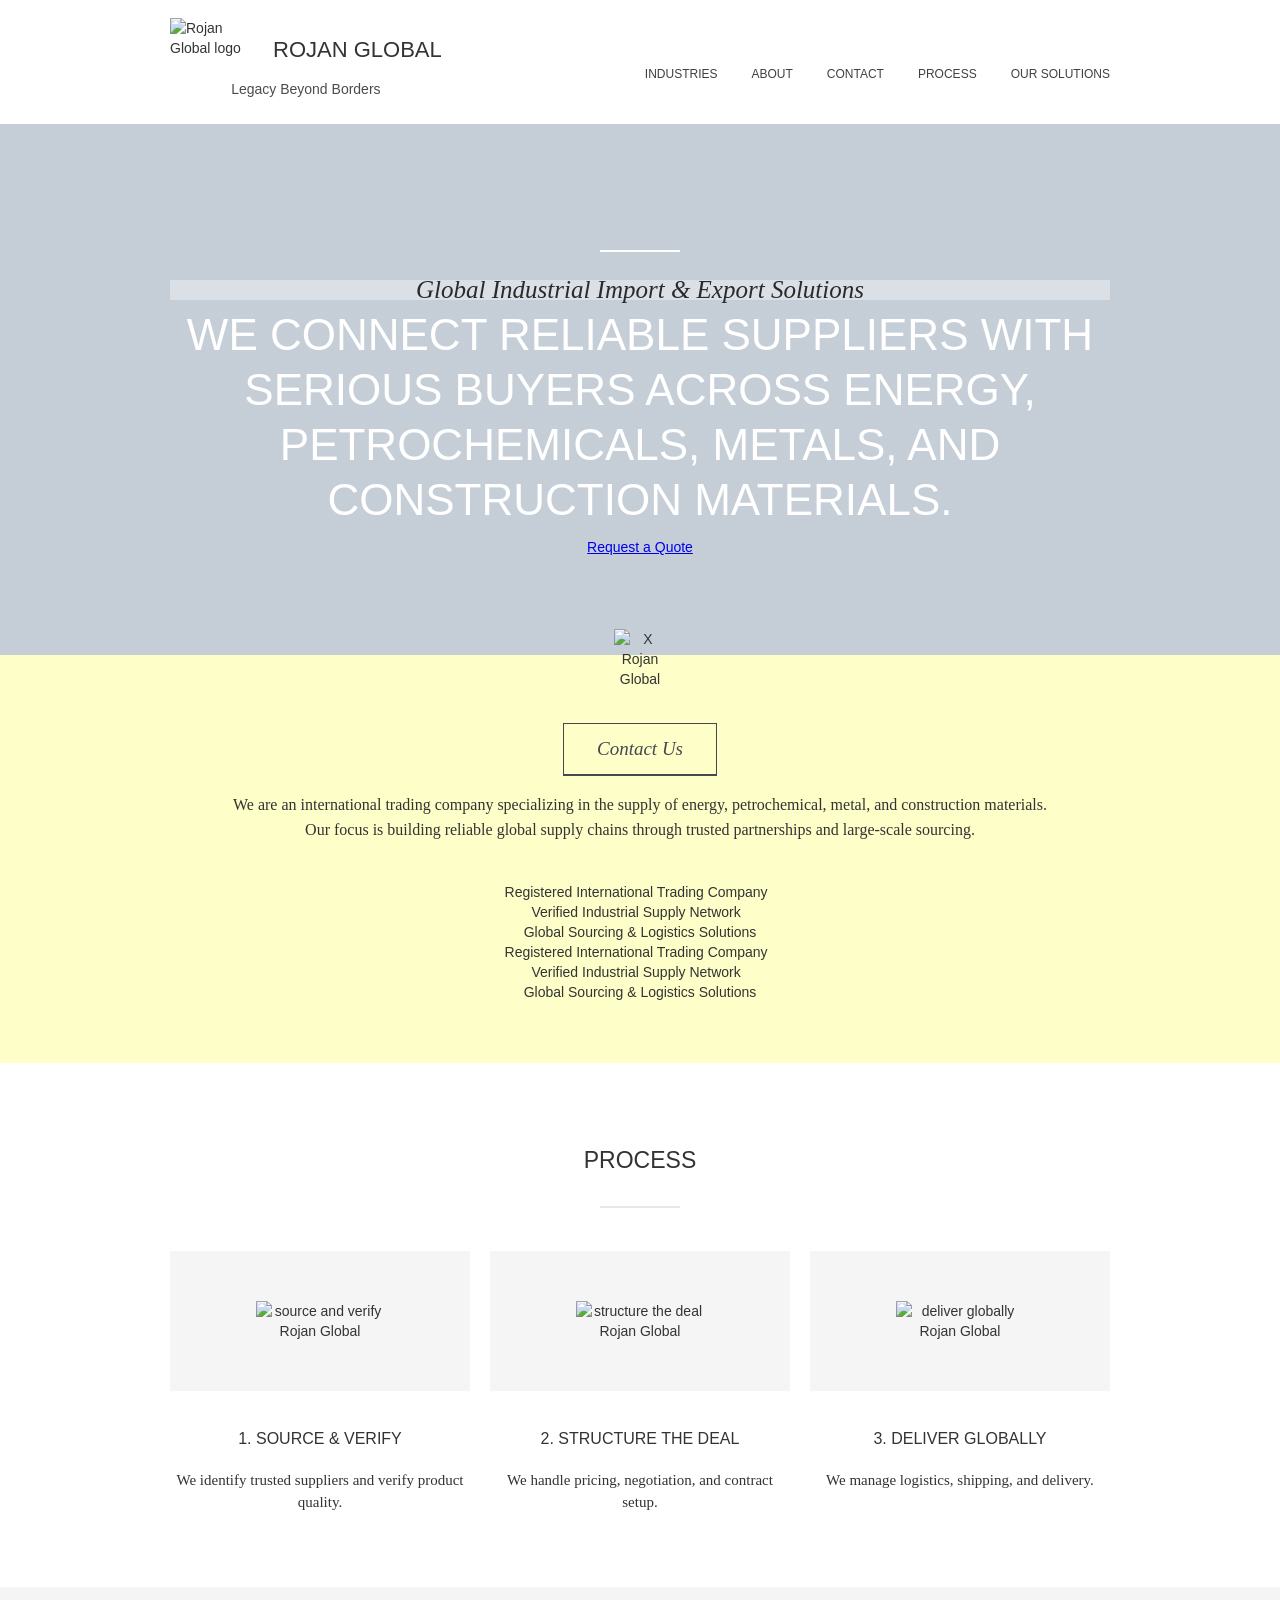
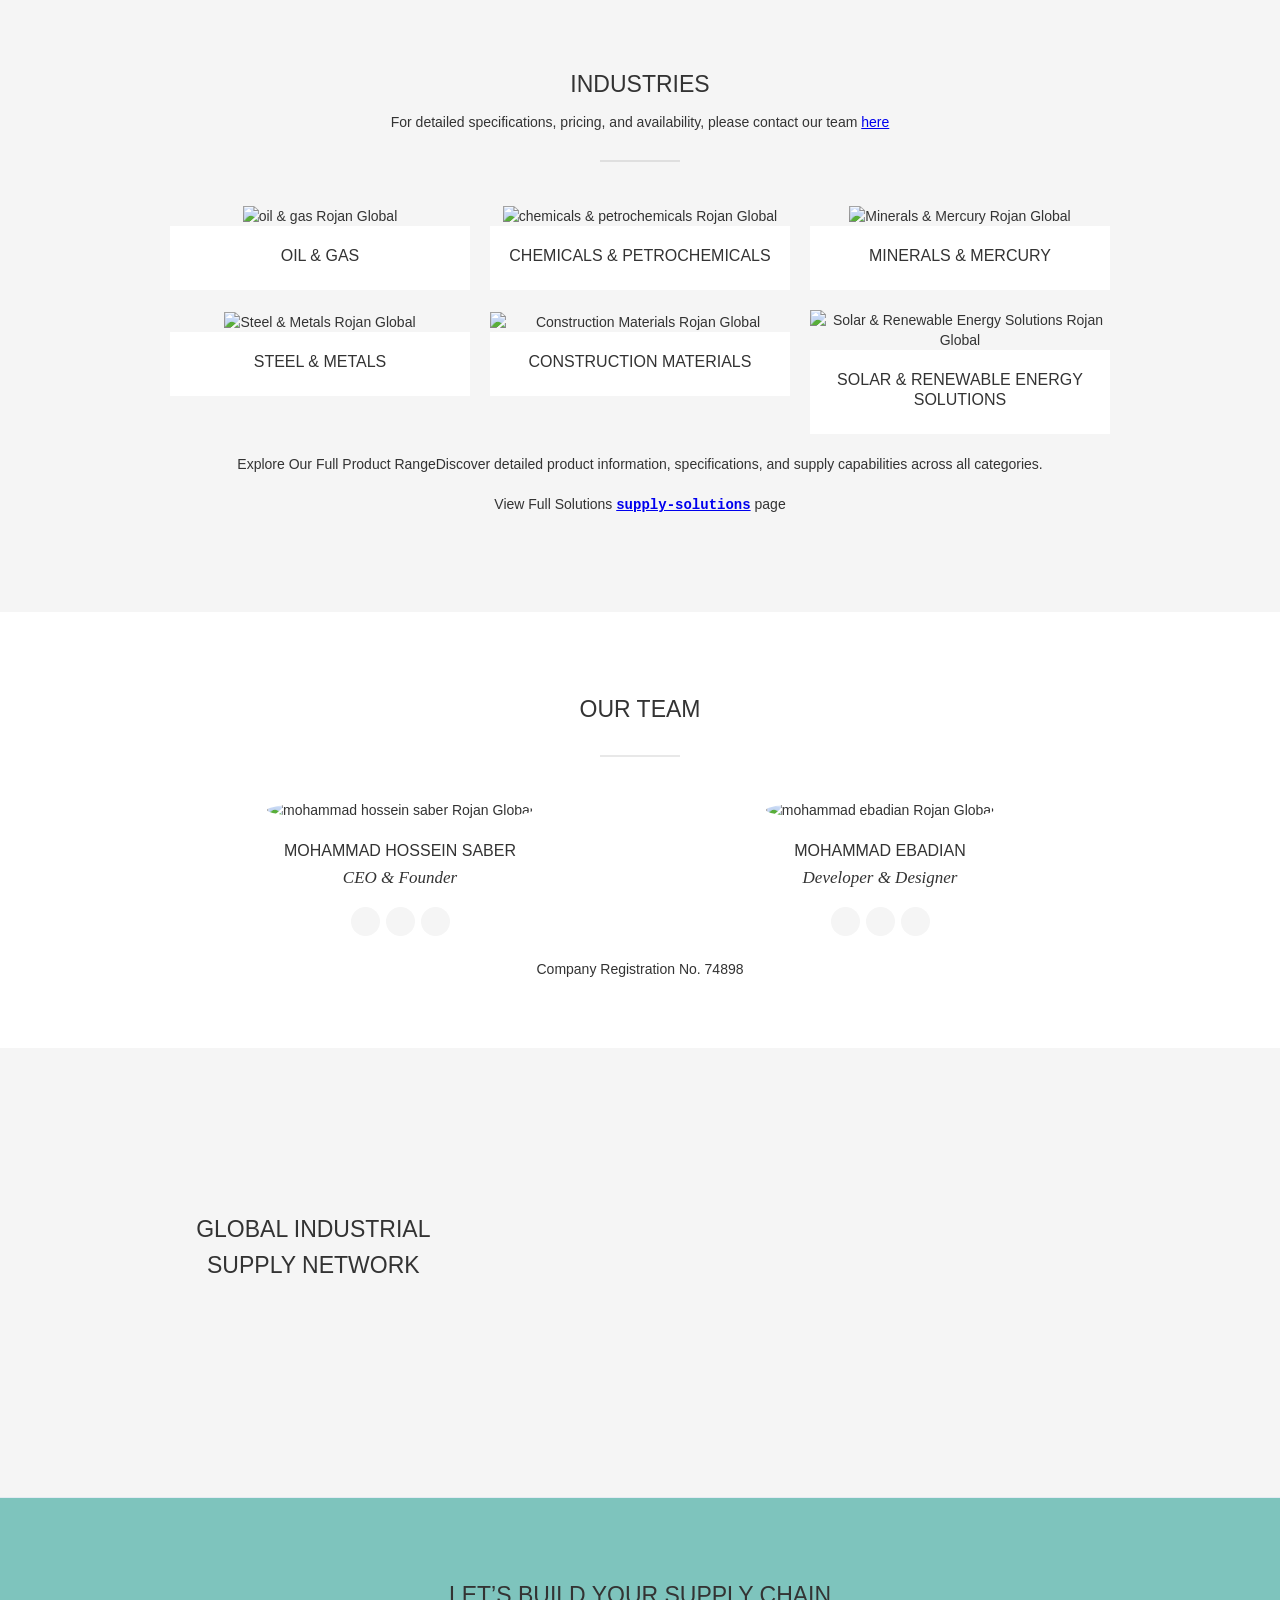
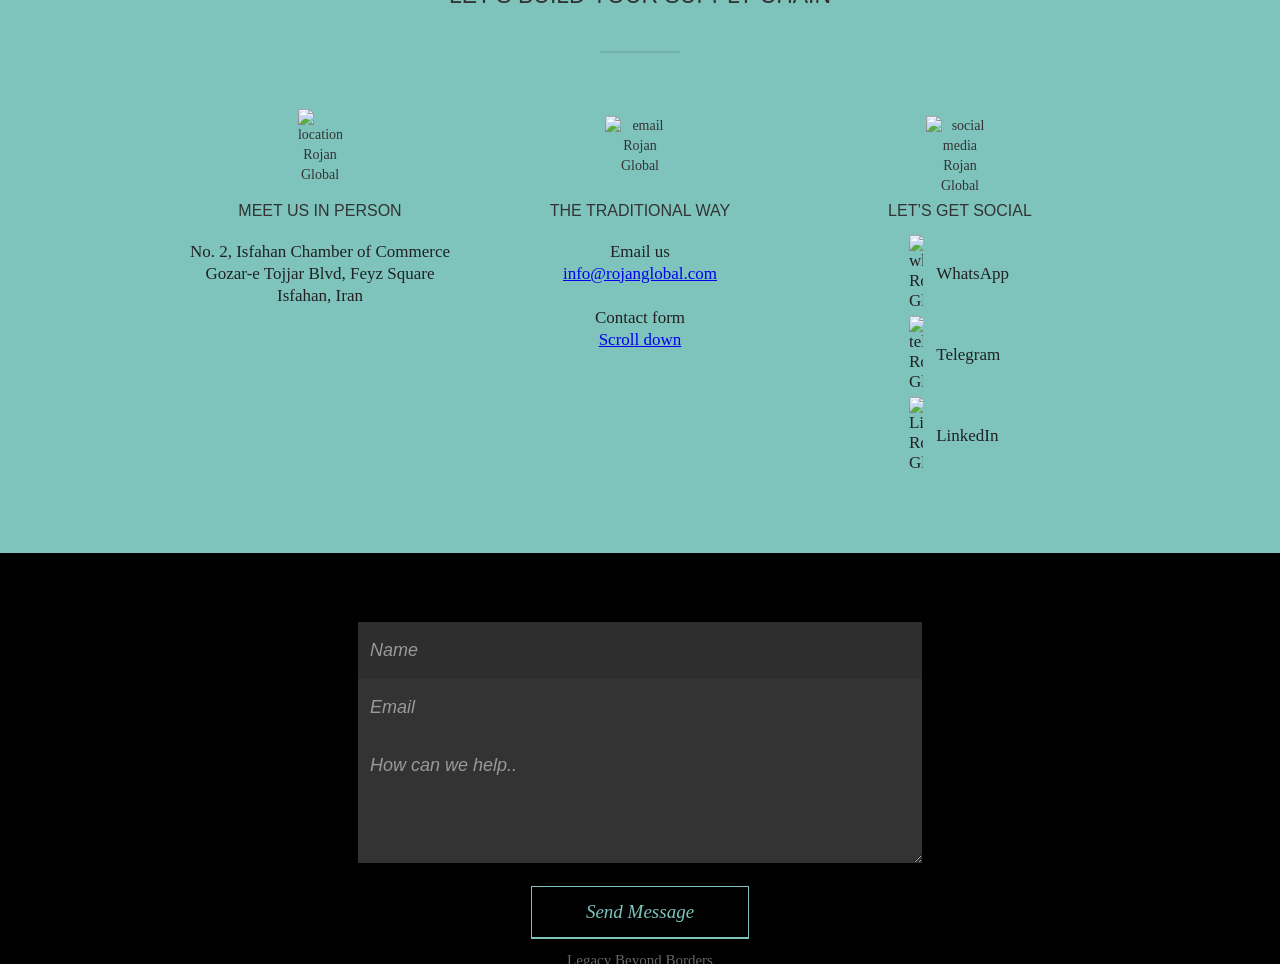
==== index.html @ 3a079832 "Add files via upload" ====
<!DOCTYPE html><!-- Handled by Exflow.site -->
<html data-wf-page="69f21effd06e0aa51ddf2e15" data-wf-site="69f21efcd06e0aa51ddf2d58" data-wf-status="1" lang="en">

<head>
    <meta charset="utf-8" />
    <link href="https://cdn.prod.website-files.com" rel="preconnect" />
    <title>Global Industrial Supply &amp; Trading | Rojan Global</title>
    <meta
        content="We supply oil, petrochemicals, metals, minerals, and construction materials worldwide. Reliable sourcing, logistics, and global delivery."
        name="description" />
    <meta content="Global Industrial Supply &amp; Trading | Rojan Global" property="og:title" />
    <meta content="Global Industrial Supply &amp; Trading | Rojan Global" name="twitter:title" />
    <meta content="width=device-width, initial-scale=1" name="viewport" />
    <meta content="Webflow" name="generator" />
    <link href="css/new-website-61ede5.webflow.shared.f55346e8c.css" rel="stylesheet" type="text/css" />
    <link href="https://fonts.googleapis.com" rel="preconnect" />
    <link href="https://fonts.gstatic.com" rel="preconnect" />
    <script src="https://ajax.googleapis.com/ajax/libs/webfont/1.6.26/webfont.js" type="text/javascript"></script>
    <script
        type="text/javascript">WebFont.load({ google: { families: ["Montserrat:100,100italic,200,200italic,300,300italic,400,400italic,500,500italic,600,600italic,700,700italic,800,800italic,900,900italic", "Vollkorn:400,400italic,700,700italic", "Oswald:200,300,400,500,600,700"] } });</script>
    <script
        type="text/javascript">!function (o, c) { var n = c.documentElement, t = " w-mod-"; n.className += t + "js", ("ontouchstart" in o || o.DocumentTouch && c instanceof DocumentTouch) && (n.className += t + "touch") }(window, document);</script>
    <link href="https://cdn.prod.website-files.com/69f21efcd06e0aa51ddf2d58/69fb34dc58a0a547fd435dd2_download%20(3).png"
        rel="icon" type="image/png" sizes="32x32" media="(prefers-color-scheme: light)" />
    <link href="https://cdn.prod.website-files.com/69f21efcd06e0aa51ddf2d58/69fb34dc58a0a547fd435dd2_download%20(3).png"
        rel="icon" type="image/png" sizes="32x32" media="(prefers-color-scheme: dark)" />
    <link href="https://cdn.prod.website-files.com/69f21efcd06e0aa51ddf2d58/69fb34dc59734e8ff0df7646_download%20(3).png"
        rel="icon" type="image/png" sizes="48x48" />
    <link href="https://cdn.prod.website-files.com/69f21efcd06e0aa51ddf2d58/69fb34dc048fdac3e862eb81_download%20(3).png"
        rel="apple-touch-icon" sizes="180x180" />
    <link href="https://cdn.prod.website-files.com/69f21efcd06e0aa51ddf2d58/69fb34dc33f7dc2a80570722_download%20(3).png"
        rel="icon" type="image/png" sizes="192x192" />
    <link href="https://cdn.prod.website-files.com/69f21efcd06e0aa51ddf2d58/69fb34dcaaa735fb9e986d87_download%20(3).png"
        rel="icon" type="image/png" sizes="512x512" />
</head>

<body>
    <div data-collapse="medium" data-animation="default" data-duration="400" data-easing="ease" data-easing2="ease"
        role="banner" class="navbar w-nav">
        <div class="container w-container"><a href="#" class="brand-block w-clearfix w-nav-brand"><img
                    src="https://cdn.prod.website-files.com/69f21efcd06e0aa51ddf2d58/69f224925d54f9f5297d34e1_output-onlinepngtools%20(3).png"
                    width="85" alt="Rojan Global logo" class="logo-img" />
                <h1 class="logo-title">Rojan global</h1>
                <div class="text-block-2">Legacy Beyond Borders</div>
            </a>
            <nav role="navigation" class="nav-menu w-nav-menu"><a href="#projects"
                    class="nav-link w-nav-link">Industries<br />‍</a><a href="#team"
                    class="nav-link w-nav-link">about</a><a href="#contact" class="nav-link w-nav-link">contact</a><a
                    href="#process" class="nav-link w-nav-link">PROCESS</a><a href="./products-services.html" target="_blank"
                    class="nav-link w-nav-link">Our Solutions</a></nav>
            <div class="menu-button w-nav-button">
                <div class="w-icon-nav-menu"></div>
            </div>
        </div>
    </div>
    <div class="header">
        <div class="w-container">
            <div class="divider"></div>
            <div class="main-subtitle">Global Industrial Import &amp; Export Solutions</div>
            <h2 class="main-heading">We connect reliable suppliers with serious buyers across energy, petrochemicals,
                metals, and construction materials.</h2>
            <section>
                <div><a href="#contact">Request a Quote</a></div>
            </section>
        </div>
    </div>
    <div class="about-section"><img
            src="https://cdn.prod.website-files.com/69f21efcd06e0aa51ddf2d58/69f21effd06e0aa51ddf2e3f_x-black.png"
            width="52" alt="X Rojan Global" class="x-icon" />
        <div class="w-container"><a href="#contact" class="button">Contact Us</a>
            <p class="about-text">We are an international trading company specializing in the supply of energy,
                petrochemical, metal, and construction materials.<br />Our focus is building reliable global supply
                chains through trusted partnerships and large-scale sourcing.</p>
        </div>
        <div>Registered International Trading Company  <br />Verified Industrial Supply Network  <br />Global Sourcing
            &amp; Logistics Solutions</div>
        <div>Registered International Trading Company  <br />Verified Industrial Supply Network  <br />Global Sourcing
            &amp; Logistics Solutions</div>
    </div>
    <div id="process" class="section">
        <div class="w-container">
            <h2>PROCESS</h2>
            <div class="divider grey"></div>
            <div class="w-row">
                <div class="w-col w-col-4">
                    <div class="grey-icon-wrapper"><img
                            src="https://cdn.prod.website-files.com/69f21efcd06e0aa51ddf2d58/69f5c2b13a0b48daaa0547a6_download.png"
                            width="127" sizes="(max-width: 479px) 86vw, 127px" alt="source and verify Rojan Global"
                            srcset="https://cdn.prod.website-files.com/69f21efcd06e0aa51ddf2d58/69f5c2b13a0b48daaa0547a6_download-p-500.png 500w, https://cdn.prod.website-files.com/69f21efcd06e0aa51ddf2d58/69f5c2b13a0b48daaa0547a6_download.png 579w"
                            class="big-icon" /></div>
                    <h3>1. Source &amp; Verify</h3>
                    <p>We identify trusted suppliers and verify product quality.</p>
                </div>
                <div class="w-col w-col-4">
                    <div class="grey-icon-wrapper push-top"><img
                            src="https://cdn.prod.website-files.com/69f21efcd06e0aa51ddf2d58/69f5c2e92574e5c9395a72bc_download%20(1).png"
                            width="127" sizes="(max-width: 479px) 86vw, 127px" alt="structure the deal Rojan Global"
                            srcset="https://cdn.prod.website-files.com/69f21efcd06e0aa51ddf2d58/69f5c2e92574e5c9395a72bc_download%20(1)-p-500.png 500w, https://cdn.prod.website-files.com/69f21efcd06e0aa51ddf2d58/69f5c2e92574e5c9395a72bc_download%20(1).png 579w"
                            class="big-icon" /></div>
                    <h3>2. Structure the Deal</h3>
                    <p>We handle pricing, negotiation, and contract setup.</p>
                </div>
                <div class="w-col w-col-4">
                    <div class="grey-icon-wrapper push-top"><img
                            src="https://cdn.prod.website-files.com/69f21efcd06e0aa51ddf2d58/69f5c32aa43f09769036894d_download%20(2).png"
                            width="127" sizes="(max-width: 479px) 86vw, 127px" alt="deliver globally Rojan Global"
                            srcset="https://cdn.prod.website-files.com/69f21efcd06e0aa51ddf2d58/69f5c32aa43f09769036894d_download%20(2)-p-500.png 500w, https://cdn.prod.website-files.com/69f21efcd06e0aa51ddf2d58/69f5c32aa43f09769036894d_download%20(2).png 579w"
                            class="big-icon" /></div>
                    <h3>3. Deliver Globally</h3>
                    <p>We manage logistics, shipping, and delivery.</p>
                </div>
            </div>
        </div>
    </div>
    <div id="projects" class="section grey">
        <h2>INDUSTRIES</h2>
        <div>For detailed specifications, pricing, and availability, please contact our team <a href="#contact">here</a>
        </div>
        <div class="w-container">
            <div class="divider grey"></div>
            <div class="w-row">
                <div class="w-col w-col-4 w-col-small-4"><a href="./products-services.html"
                        class="project-wrapper w-inline-block"><img
                            src="https://cdn.prod.website-files.com/69f21efcd06e0aa51ddf2d58/69f84ae3ae623f046857bc88_Gemini_Generated_Image_kicee6kicee6kice%20(1).png"
                            width="Auto" sizes="(max-width: 479px) 96vw, (max-width: 991px) 30vw, 300px"
                            alt="oil &amp; gas Rojan Global"
                            srcset="https://cdn.prod.website-files.com/69f21efcd06e0aa51ddf2d58/69f84ae3ae623f046857bc88_Gemini_Generated_Image_kicee6kicee6kice%20(1)-p-500.png 500w, https://cdn.prod.website-files.com/69f21efcd06e0aa51ddf2d58/69f84ae3ae623f046857bc88_Gemini_Generated_Image_kicee6kicee6kice%20(1)-p-800.png 800w, https://cdn.prod.website-files.com/69f21efcd06e0aa51ddf2d58/69f84ae3ae623f046857bc88_Gemini_Generated_Image_kicee6kicee6kice%20(1).png 1024w" />
                        <div class="project-info">
                            <h3 class="project-title">Oil &amp; Gas</h3>
                        </div>
                    </a></div>
                <div class="w-col w-col-4 w-col-small-4">
                    <div class="project-wrapper"><a href="./products-services.html"
                            class="project-wrapper w-inline-block"><img
                                src="https://cdn.prod.website-files.com/69f21efcd06e0aa51ddf2d58/69f84ae3eb99aabb95d9a910_Gemini_Generated_Image_w5ix35w5ix35w5ix%20(1).png"
                                sizes="(max-width: 479px) 96vw, (max-width: 991px) 30vw, 300px"
                                srcset="https://cdn.prod.website-files.com/69f21efcd06e0aa51ddf2d58/69f84ae3eb99aabb95d9a910_Gemini_Generated_Image_w5ix35w5ix35w5ix%20(1)-p-500.png 500w, https://cdn.prod.website-files.com/69f21efcd06e0aa51ddf2d58/69f84ae3eb99aabb95d9a910_Gemini_Generated_Image_w5ix35w5ix35w5ix%20(1)-p-800.png 800w, https://cdn.prod.website-files.com/69f21efcd06e0aa51ddf2d58/69f84ae3eb99aabb95d9a910_Gemini_Generated_Image_w5ix35w5ix35w5ix%20(1).png 1024w"
                                alt="chemicals &amp; petrochemicals Rojan Global" />
                            <div class="project-info">
                                <h3 class="project-title">Chemicals &amp; Petrochemicals</h3>
                            </div>
                        </a></div>
                </div>
                <div class="w-col w-col-4 w-col-small-4">
                    <div class="project-wrapper"><a href="./products-services.html"
                            class="project-wrapper w-inline-block"><img
                                src="https://cdn.prod.website-files.com/69f21efcd06e0aa51ddf2d58/69f84ae4444de21b1c80f331_Gemini_Generated_Image_h9bj52h9bj52h9bj%20(1).png"
                                sizes="(max-width: 479px) 96vw, (max-width: 991px) 30vw, 300px"
                                srcset="https://cdn.prod.website-files.com/69f21efcd06e0aa51ddf2d58/69f84ae4444de21b1c80f331_Gemini_Generated_Image_h9bj52h9bj52h9bj%20(1)-p-500.png 500w, https://cdn.prod.website-files.com/69f21efcd06e0aa51ddf2d58/69f84ae4444de21b1c80f331_Gemini_Generated_Image_h9bj52h9bj52h9bj%20(1)-p-800.png 800w, https://cdn.prod.website-files.com/69f21efcd06e0aa51ddf2d58/69f84ae4444de21b1c80f331_Gemini_Generated_Image_h9bj52h9bj52h9bj%20(1).png 1024w"
                                alt="Minerals &amp; Mercury Rojan Global" />
                            <div class="project-info">
                                <h3 id="Minerals-Mercury-Rojan-Global" class="project-title">Minerals &amp; Mercury</h3>
                            </div>
                        </a></div>
                </div>
            </div>
            <div class="w-row">
                <div class="w-col w-col-4"><a href="./products-services.html" class="project-wrapper w-inline-block"><img
                            src="https://cdn.prod.website-files.com/69f21efcd06e0aa51ddf2d58/69f84ae4a1e5f26c1a8c3214_Gemini_Generated_Image_r5tuer5tuer5tuer%20(1).png"
                            sizes="(max-width: 479px) 96vw, (max-width: 767px) 97vw, (max-width: 991px) 30vw, 300px"
                            srcset="https://cdn.prod.website-files.com/69f21efcd06e0aa51ddf2d58/69f84ae4a1e5f26c1a8c3214_Gemini_Generated_Image_r5tuer5tuer5tuer%20(1)-p-500.png 500w, https://cdn.prod.website-files.com/69f21efcd06e0aa51ddf2d58/69f84ae4a1e5f26c1a8c3214_Gemini_Generated_Image_r5tuer5tuer5tuer%20(1)-p-800.png 800w, https://cdn.prod.website-files.com/69f21efcd06e0aa51ddf2d58/69f84ae4a1e5f26c1a8c3214_Gemini_Generated_Image_r5tuer5tuer5tuer%20(1).png 1024w"
                            alt="Steel &amp; Metals Rojan Global" />
                        <div class="project-info">
                            <h3 class="project-title">Steel &amp; Metals</h3>
                        </div>
                    </a></div>
                <div class="w-col w-col-4">
                    <div class="project-wrapper"><a href="./products-services.html"
                            class="project-wrapper w-inline-block"><img
                                src="https://cdn.prod.website-files.com/69f21efcd06e0aa51ddf2d58/69f84ae4d13661e87e298cba_Gemini_Generated_Image_s8xjwqs8xjwqs8xj%20(1).png"
                                width="512" sizes="(max-width: 767px) 96vw, (max-width: 991px) 30vw, 300px"
                                alt="Construction Materials Rojan Global"
                                srcset="https://cdn.prod.website-files.com/69f21efcd06e0aa51ddf2d58/69f84ae4d13661e87e298cba_Gemini_Generated_Image_s8xjwqs8xjwqs8xj%20(1)-p-500.png 500w, https://cdn.prod.website-files.com/69f21efcd06e0aa51ddf2d58/69f84ae4d13661e87e298cba_Gemini_Generated_Image_s8xjwqs8xjwqs8xj%20(1)-p-800.png 800w, https://cdn.prod.website-files.com/69f21efcd06e0aa51ddf2d58/69f84ae4d13661e87e298cba_Gemini_Generated_Image_s8xjwqs8xjwqs8xj%20(1).png 1024w" />
                            <div class="project-info">
                                <h3 class="project-title">Construction Materials</h3>
                            </div>
                        </a></div>
                </div>
                <div class="w-col w-col-4">
                    <div class="project-wrapper"><a href="./products-services.html"
                            class="project-wrapper w-inline-block"><img
                                src="https://cdn.prod.website-files.com/69f21efcd06e0aa51ddf2d58/69f9ed80cc139c491ee0406c_Gemini_Generated_Image_pbsjkopbsjkopbsj.png"
                                width="512" sizes="(max-width: 767px) 96vw, (max-width: 991px) 30vw, 300px"
                                alt="Solar &amp; Renewable Energy Solutions Rojan Global"
                                srcset="https://cdn.prod.website-files.com/69f21efcd06e0aa51ddf2d58/69f9ed80cc139c491ee0406c_Gemini_Generated_Image_pbsjkopbsjkopbsj-p-500.png 500w, https://cdn.prod.website-files.com/69f21efcd06e0aa51ddf2d58/69f9ed80cc139c491ee0406c_Gemini_Generated_Image_pbsjkopbsjkopbsj-p-800.png 800w, https://cdn.prod.website-files.com/69f21efcd06e0aa51ddf2d58/69f9ed80cc139c491ee0406c_Gemini_Generated_Image_pbsjkopbsjkopbsj.png 1024w" />
                            <div class="project-info">
                                <h3 class="project-title">Solar &amp; Renewable Energy Solutions</h3>
                            </div>
                        </a></div>
                </div>
            </div>
        </div>
        <div class="text-block">Explore Our Full Product RangeDiscover detailed product information, specifications, and
            supply capabilities across all categories.<br /><br />View Full Solutions <a
                href="./products-services.html"><strong><code>supply-solutions</code></strong></a> page</div>
    </div>
    <div id="team" class="section">
        <div class="w-container">
            <h2>our team</h2>
            <div class="divider grey"></div>
            <div class="team-row w-row">
                <div class="member w-col w-col-6"><img
                        src="https://cdn.prod.website-files.com/69f21efcd06e0aa51ddf2d58/6a031eb2bc0e9fb4c188530a_mohammad%20hossein%20saber%20rojan%20global.jpg"
                        sizes="(max-width: 479px) 96vw, (max-width: 767px) 97vw, (max-width: 991px) 46vw, 460px"
                        srcset="https://cdn.prod.website-files.com/69f21efcd06e0aa51ddf2d58/6a031eb2bc0e9fb4c188530a_mohammad%20hossein%20saber%20rojan%20global-p-500.jpg 500w, https://cdn.prod.website-files.com/69f21efcd06e0aa51ddf2d58/6a031eb2bc0e9fb4c188530a_mohammad%20hossein%20saber%20rojan%20global-p-800.jpg 800w, https://cdn.prod.website-files.com/69f21efcd06e0aa51ddf2d58/6a031eb2bc0e9fb4c188530a_mohammad%20hossein%20saber%20rojan%20global.jpg 1024w"
                        alt="mohammad hossein saber Rojan Global" class="team-image" />
                    <h3 class="team-title">Mohammad hossein saber</h3>
                    <div class="role">CEO &amp; Founder</div>
                    <div class="social-buttons"><a href="https://x.com/rozhanempire" target="_blank"
                            class="social-link w-inline-block"><img
                                src="https://cdn.prod.website-files.com/69f21efcd06e0aa51ddf2d58/69f21effd06e0aa51ddf2e25_twitter-icon_black.svg"
                                width="14" alt="" /></a><a href="mailto:info@rojanglobal.com"
                            class="social-link w-inline-block"><img
                                src="https://cdn.prod.website-files.com/69f21efcd06e0aa51ddf2d58/69f21effd06e0aa51ddf2e3a_email-icon-black.svg"
                                width="14" alt="" /></a><a href="https://www.linkedin.com/in/mohamad-saberi-7164b9362"
                            target="_blank" class="social-link w-inline-block"><img
                                src="https://cdn.prod.website-files.com/69f21efcd06e0aa51ddf2d58/69f21effd06e0aa51ddf2e44_linkdin-icon-black.svg"
                                width="14" alt="" /></a></div>
                </div>
                <div class="member w-col w-col-6"><img
                        src="https://cdn.prod.website-files.com/69f21efcd06e0aa51ddf2d58/69f9e161188bed15e49746dc_mohammad%20ebadian%20rojan%20global.png"
                        alt="mohammad ebadian Rojan Global" class="team-image" />
                    <h3 class="team-title">mohammad ebadian</h3>
                    <div class="role">Developer &amp; Designer</div>
                    <div class="social-buttons"><a href="https://x.com/BabyEthereumClu" target="_blank"
                            class="social-link w-inline-block"><img
                                src="https://cdn.prod.website-files.com/69f21efcd06e0aa51ddf2d58/69f21effd06e0aa51ddf2e25_twitter-icon_black.svg"
                                width="14" alt="" /></a><a href="https://www.linkedin.com/in/mohammad-ebadian/"
                            target="_blank" class="social-link w-inline-block"><img
                                src="https://cdn.prod.website-files.com/69f21efcd06e0aa51ddf2d58/69f21effd06e0aa51ddf2e44_linkdin-icon-black.svg"
                                width="14" alt="" /></a><a href="mailto:mohammadebadian76@gmail.com"
                            class="social-link w-inline-block"><img
                                src="https://cdn.prod.website-files.com/69f21efcd06e0aa51ddf2d58/69f21effd06e0aa51ddf2e3a_email-icon-black.svg"
                                width="14" alt="" /></a></div>
                </div>
            </div>
        </div>
        <div>Company Registration No. 74898</div>
    </div>
    <section class="gallery-slider-2">
        <div class="container-3">
            <div class="gallery-wrapper-2">
                <div id="w-node-_2bff30fb-7659-a476-d696-e9fc25670597-1ddf2e15" class="gallery-block-2">
                    <h2 class="heading-2">Global Industrial Supply Network</h2>
                </div>
                <div data-delay="4000" data-animation="slide" class="gallery-slide-2 w-slider" data-autoplay="true"
                    data-easing="ease" data-hide-arrows="true" data-disable-swipe="true" data-autoplay-limit="0"
                    data-nav-spacing="3" data-duration="100" data-infinite="true"
                    id="w-node-_2bff30fb-7659-a476-d696-e9fc2567059c-1ddf2e15">
                    <div class="w-slider-mask">
                        <div class="gallery-slide-wrapper-2 w-slide">
                            <div class="gallery-slide-image-2"><img
                                    id="w-node-_2bff30fb-7659-a476-d696-e9fc256705a0-1ddf2e15"
                                    sizes="(max-width: 585px) 100vw, 585px"
                                    src="https://cdn.prod.website-files.com/69f21efcd06e0aa51ddf2d58/6a1956cba149113625ae3f8f_Siemens%20rojan%20global.png"
                                    loading="lazy" alt=""
                                    srcset="https://cdn.prod.website-files.com/69f21efcd06e0aa51ddf2d58/6a1956cba149113625ae3f8f_Siemens%20rojan%20global-p-500.png 500w, https://cdn.prod.website-files.com/69f21efcd06e0aa51ddf2d58/6a1956cba149113625ae3f8f_Siemens%20rojan%20global.png 585w"
                                    class="gallery-image-2" /></div>
                        </div>
                        <div class="gallery-slide-wrapper-2 w-slide">
                            <div class="gallery-slide-image-2"><img sizes="(max-width: 1280px) 100vw, 1280px"
                                    srcset="https://cdn.prod.website-files.com/69f21efcd06e0aa51ddf2d58/6a1956cb018ef702f38198a9_ABB%20rojan%20global-p-500.png 500w, https://cdn.prod.website-files.com/69f21efcd06e0aa51ddf2d58/6a1956cb018ef702f38198a9_ABB%20rojan%20global-p-800.png 800w, https://cdn.prod.website-files.com/69f21efcd06e0aa51ddf2d58/6a1956cb018ef702f38198a9_ABB%20rojan%20global-p-1080.png 1080w, https://cdn.prod.website-files.com/69f21efcd06e0aa51ddf2d58/6a1956cb018ef702f38198a9_ABB%20rojan%20global.png 1280w"
                                    src="https://cdn.prod.website-files.com/69f21efcd06e0aa51ddf2d58/6a1956cb018ef702f38198a9_ABB%20rojan%20global.png"
                                    loading="lazy" alt="" class="gallery-image-2" /></div>
                        </div>
                        <div class="gallery-slide-wrapper-2 w-slide">
                            <div class="gallery-slide-image-2"><img
                                    id="w-node-_2bff30fb-7659-a476-d696-e9fc256705aa-1ddf2e15"
                                    sizes="(max-width: 526px) 100vw, 526px"
                                    src="https://cdn.prod.website-files.com/69f21efcd06e0aa51ddf2d58/6a1956cac09615aa85630a37_Yokogawa%20rojan%20global.jpg"
                                    loading="lazy" alt=""
                                    srcset="https://cdn.prod.website-files.com/69f21efcd06e0aa51ddf2d58/6a1956cac09615aa85630a37_Yokogawa%20rojan%20global-p-500.jpg 500w, https://cdn.prod.website-files.com/69f21efcd06e0aa51ddf2d58/6a1956cac09615aa85630a37_Yokogawa%20rojan%20global.jpg 526w"
                                    class="gallery-image-2" /></div>
                        </div>
                        <div class="gallery-slide-wrapper-2 w-slide">
                            <div class="gallery-slide-image-2"><img
                                    id="w-node-_2bff30fb-7659-a476-d696-e9fc256705af-1ddf2e15" alt=""
                                    src="https://cdn.prod.website-files.com/69f21efcd06e0aa51ddf2d58/6a195b8ec6e4b05b34940784_ICC%20rojan%20global.png"
                                    loading="lazy" class="gallery-image-2" /></div>
                        </div>
                        <div class="gallery-slide-wrapper-2 w-slide">
                            <div class="gallery-slide-image-2"><img
                                    id="w-node-e477f9ba-e162-09b2-869a-fc55eb503fad-1ddf2e15" alt=""
                                    src="https://cdn.prod.website-files.com/69f21efcd06e0aa51ddf2d58/6a195d114d1c1fd8841e282f_IKCC%20ROJAN%20GLOBAL.jpg"
                                    loading="lazy" class="gallery-image-2" /></div>
                        </div>
                        <div class="gallery-slide-wrapper-2 w-slide">
                            <div class="gallery-slide-image-2"><img
                                    id="w-node-_896e1a6a-fca8-468d-2137-84d113acfda3-1ddf2e15" alt=""
                                    src="https://cdn.prod.website-files.com/69f21efcd06e0aa51ddf2d58/6a195d11e91ceb202c3bd5f0_IOCC%20ROJAN%20GLOBAL.jpg"
                                    loading="lazy" class="gallery-image-2" /></div>
                        </div>
                        <div class="gallery-slide-wrapper-2 w-slide">
                            <div class="gallery-slide-image-2"><img
                                    id="w-node-dab75310-5e23-b6cd-134e-c0adb6a340f9-1ddf2e15" alt=""
                                    src="https://cdn.prod.website-files.com/69f21efcd06e0aa51ddf2d58/6a195d11c5696f2d00caeedd_ISCC%20ROJAN%20GLOBAL.JPG"
                                    loading="lazy" class="gallery-image-2" /></div>
                        </div>
                        <div class="gallery-slide-wrapper-2 w-slide">
                            <div class="gallery-slide-image-2"><img
                                    id="w-node-_56cc42c0-3e8e-98c4-eaf1-a6e7a3d3c1db-1ddf2e15" alt=""
                                    src="https://cdn.prod.website-files.com/69f21efcd06e0aa51ddf2d58/6a195d11b01673d30ccaea43_ICCCI%20ROJAN%20GLOBAL.JPG"
                                    loading="lazy" class="gallery-image-2" /></div>
                        </div>
                        <div class="gallery-slide-wrapper-2 w-slide">
                            <div class="gallery-slide-image-2"><img
                                    id="w-node-_94147325-4b7c-1e3b-2849-7f1452a901cd-1ddf2e15"
                                    sizes="(max-width: 736px) 100vw, 736px"
                                    src="https://cdn.prod.website-files.com/69f21efcd06e0aa51ddf2d58/6a196cff58d8cf58ac6fd7bc_CCIRF%20rojan%20global.jpg"
                                    loading="lazy" alt=""
                                    srcset="https://cdn.prod.website-files.com/69f21efcd06e0aa51ddf2d58/6a196cff58d8cf58ac6fd7bc_CCIRF%20rojan%20global-p-500.jpg 500w, https://cdn.prod.website-files.com/69f21efcd06e0aa51ddf2d58/6a196cff58d8cf58ac6fd7bc_CCIRF%20rojan%20global.jpg 736w"
                                    class="gallery-image-2" /></div>
                        </div>
                        <div class="gallery-slide-wrapper-2 w-slide">
                            <div class="gallery-slide-image-2"><img
                                    id="w-node-_7a09b9b6-04c5-2044-c594-87730746982e-1ddf2e15"
                                    sizes="(max-width: 700px) 100vw, 700px"
                                    src="https://cdn.prod.website-files.com/69f21efcd06e0aa51ddf2d58/6a195d14dd255288fa8a3c8d_SGC%20system%20certification%20rojan%20global.jpg"
                                    loading="lazy" alt=""
                                    srcset="https://cdn.prod.website-files.com/69f21efcd06e0aa51ddf2d58/6a195d14dd255288fa8a3c8d_SGC%20system%20certification%20rojan%20global-p-500.jpg 500w, https://cdn.prod.website-files.com/69f21efcd06e0aa51ddf2d58/6a195d14dd255288fa8a3c8d_SGC%20system%20certification%20rojan%20global.jpg 700w"
                                    class="gallery-image-2" /></div>
                        </div>
                        <div class="gallery-slide-wrapper-2 w-slide">
                            <div class="gallery-slide-image-2"><img
                                    id="w-node-dacc4823-ddc1-a331-eb6c-1060594737ad-1ddf2e15" alt=""
                                    src="https://cdn.prod.website-files.com/69f21efcd06e0aa51ddf2d58/6a04af9a34fad68bbdc8cc4c_Isfahan%20Chamber%20of%20Commerce%20rojan%20global.jpg"
                                    loading="lazy" class="gallery-image-2" /></div>
                        </div>
                        <div class="gallery-slide-wrapper-2 w-slide">
                            <div class="gallery-slide-image-2"><img
                                    id="w-node-_38e9bd23-9172-6adc-9319-cf6e0b909f9f-1ddf2e15" alt=""
                                    src="https://cdn.prod.website-files.com/69f21efcd06e0aa51ddf2d58/6a04ac4580c823bd51348c20_oil%20%26%20gas%20rojan%20global.png"
                                    loading="lazy" class="gallery-image-2" /></div>
                        </div>
                        <div class="gallery-slide-wrapper-2 w-slide">
                            <div class="gallery-slide-image-2"><img
                                    id="w-node-_5ebc2b6a-3293-336c-f20f-b548b25f6453-1ddf2e15" alt=""
                                    src="https://cdn.prod.website-files.com/69f21efcd06e0aa51ddf2d58/6a04af9b2b8ff68476e4cac2_Trade%20Development%20Organization%20rojan%20global.jpg"
                                    loading="lazy" class="gallery-image-2" /></div>
                        </div>
                    </div>
                    <div class="gallery-slider-left-2 w-slider-arrow-left">
                        <div class="arrow-wrapper-2"><img
                                src="https://cdn.prod.website-files.com/62434fa732124a0fb112aab4/62434fa732124a0e4912aadb_Chevron%20right-1.svg"
                                loading="lazy" alt="" class="slider-arrow-embed-2" /></div>
                    </div>
                    <div class="gallery-slider-right-2 w-slider-arrow-right">
                        <div class="arrow-wrapper-2"><img
                                src="https://cdn.prod.website-files.com/62434fa732124a0fb112aab4/62434fa732124a7ce212aacc_Chevron%20right.svg"
                                loading="lazy" alt="" class="slider-arrow-embed-2" /></div>
                    </div>
                    <div class="gallery-slide-nav-2 w-slider-nav w-round"></div>
                </div>
            </div>
        </div>
    </section>
    <div id="contact" class="section contact">
        <h2>Let’s Build Your Supply Chain</h2>
        <div class="w-container">
            <div class="divider grey"></div>
            <div class="w-row">
                <div class="w-col w-col-4">
                    <div class="icon-wrapper"><img
                            src="https://cdn.prod.website-files.com/69f21efcd06e0aa51ddf2d58/69f21effd06e0aa51ddf2e2e_map-icon.png"
                            width="44" alt="location Rojan Global" /></div>
                    <h3>MEET US IN PERSON</h3>
                    <p class="contact-text">No. 2, Isfahan Chamber of Commerce<br />Gozar-e Tojjar Blvd, Feyz
                        Square<br />Isfahan, Iran</p><a href="https://maps.app.goo.gl/Kt9PgCJH9dKoTtgGA" target="_blank"
                        class="w-inline-block"><img
                            src="https://cdn.prod.website-files.com/69f21efcd06e0aa51ddf2d58/6a22b75babbd2bcc552145e9_rojan%20global%20address.png"
                            loading="lazy"
                            sizes="(max-width: 479px) 96vw, (max-width: 767px) 97vw, (max-width: 991px) 30vw, 300px"
                            srcset="https://cdn.prod.website-files.com/69f21efcd06e0aa51ddf2d58/6a22b75babbd2bcc552145e9_rojan%20global%20address-p-500.png 500w, https://cdn.prod.website-files.com/69f21efcd06e0aa51ddf2d58/6a22b75babbd2bcc552145e9_rojan%20global%20address-p-800.png 800w, https://cdn.prod.website-files.com/69f21efcd06e0aa51ddf2d58/6a22b75babbd2bcc552145e9_rojan%20global%20address-p-1080.png 1080w, https://cdn.prod.website-files.com/69f21efcd06e0aa51ddf2d58/6a22b75babbd2bcc552145e9_rojan%20global%20address-p-1600.png 1600w, https://cdn.prod.website-files.com/69f21efcd06e0aa51ddf2d58/6a22b75babbd2bcc552145e9_rojan%20global%20address.png 1730w"
                            alt="" class="address" /></a>
                </div>
                <div class="w-col w-col-4">
                    <div class="icon-wrapper _2"><img
                            src="https://cdn.prod.website-files.com/69f21efcd06e0aa51ddf2d58/69f21effd06e0aa51ddf2e49_mail-icon.png"
                            width="70" alt="email Rojan Global" /></div>
                    <h3>The traditional way</h3>
                    <p class="contact-text">Email us <br /><a
                            href="mailto:info@rojanglobal.com">info@rojanglobal.com</a><br />‍<br />Contact form<br /><a
                            href="#email-form">Scroll down</a></p>
                </div>
                <div class="w-col w-col-4">
                    <div class="icon-wrapper _2"><img
                            src="https://cdn.prod.website-files.com/69f21efcd06e0aa51ddf2d58/69f21effd06e0aa51ddf2e32_heart-icon.png"
                            width="68" alt="social media Rojan Global" /></div>
                    <h3>Let’s get social</h3><a href="https://wa.me/+989023517939" target="_blank"
                        class="social-wrapper contact-text w-inline-block w-clearfix"><img
                            src="https://cdn.prod.website-files.com/69f21efcd06e0aa51ddf2d58/69f5fb3cade1db8a536c523f_676d8e8c8254d5e5ffc45c69_Ic%C3%B4nes%20de%20Whatsapp%20en%20t%C3%A9l%C3%A9chargement%20gratuit-p-500.jpg"
                            width="14" alt="whatsapp Rojan Global" class="social-icon" />
                        <div class="social-link-text">WhatsApp</div>
                    </a><a href="https://t.me/+9103005179" target="_blank"
                        class="social-wrapper contact-text w-inline-block"><img
                            src="https://cdn.prod.website-files.com/69f21efcd06e0aa51ddf2d58/69f5fb900535627b2b00001d_Telegram_2019_Logo.svg.png"
                            width="14" alt="telegram Rojan Global" class="social-icon" />
                        <div class="social-link-text">Telegram</div>
                    </a><a href="http://www.linkedin.com/in/mohamad-saberi-024166326" target="_blank"
                        class="social-wrapper contact-text w-inline-block"><img
                            src="https://cdn.prod.website-files.com/69f21efcd06e0aa51ddf2d58/69f5fbd511c88987be67419e_LinkedIn_logo_initials.png"
                            width="14" sizes="(max-width: 991px) 14px, 1vw" alt="LinkedIn Rojan Global"
                            srcset="https://cdn.prod.website-files.com/69f21efcd06e0aa51ddf2d58/69f5fbd511c88987be67419e_LinkedIn_logo_initials-p-500.png 500w, https://cdn.prod.website-files.com/69f21efcd06e0aa51ddf2d58/69f5fbd511c88987be67419e_LinkedIn_logo_initials.png 1024w"
                            class="social-icon" />
                        <div class="social-link-text">LinkedIn</div>
                    </a>
                </div>
            </div>
        </div>
    </div>
    <footer id="footer" class="section footer">
        <div class="w-container">
            <div class="form-wrapper w-form">
                <form name="email-form" data-name="Email Form" id="email-form" method="get"
                    data-wf-page-id="69f21effd06e0aa51ddf2e15" data-wf-element-id="10e0b33f-b7bf-6f7e-7b31-afaeb14012c0"
                    data-turnstile-sitekey="0x4AAAAAAAQTptj2So4dx43e"><input class="field darker w-input"
                        maxlength="256" name="name" data-name="Name" placeholder="Name" type="text" id="field"
                        required="" /><input class="field w-input" maxlength="256" name="email" data-name="Email"
                        placeholder="Email" type="email" id="field" required="" /><textarea
                        placeholder="How can we help.." maxlength="5000" required="" name="comments"
                        data-name="Comments" id="field" class="field large w-input"></textarea><input type="submit"
                        data-wait="Please wait..." class="button form w-button" value="Send Message" /></form>
                <div class="success-message w-form-done">
                    <h1>Thank you!</h1>
                    <p>Your submission has been received!</p>
                </div>
                <div class="w-form-fail">
                    <p>Oops! Something went wrong while submitting the form :(</p>
                </div>
            </div><img
                src="https://cdn.prod.website-files.com/69f21efcd06e0aa51ddf2d58/69f5c6762574e5c9395ac58a_download%20(3).png"
                width="200" sizes="(max-width: 479px) 100vw, 200px" alt="Rojan Global logo"
                srcset="https://cdn.prod.website-files.com/69f21efcd06e0aa51ddf2d58/69f5c6762574e5c9395ac58a_download%20(3)-p-500.png 500w, https://cdn.prod.website-files.com/69f21efcd06e0aa51ddf2d58/69f5c6762574e5c9395ac58a_download%20(3).png 542w"
                class="footer-logo" />
            <p class="footer-text">Legacy Beyond Borders<br />Rojan Global © 2026<br />All Rights Reserved</p>
        </div>
    </footer>
    <script src="./jquery.js?site=69f21efcd06e0aa51ddf2d58" type="text/javascript"></script>
    <script src="./webflow.schunk.7321a5097fb66f41.js" type="text/javascript"></script>
    <script src="./webflow.schunk.822d545db3bccac7.js" type="text/javascript"></script>
    <script src="./webflow.schunk.c7bca52aa6a5fe66.js" type="text/javascript"></script>
    <script src="./webflow-script.js" type="text/javascript"></script>
</body>

</html>
---- css/new-website-61ede5.webflow.shared.f55346e8c.css ----
html {
  -webkit-text-size-adjust: 100%;
  -ms-text-size-adjust: 100%;
  font-family: sans-serif;
}

body {
  margin: 0;
}

article, aside, details, figcaption, figure, footer, header, hgroup, main, menu, nav, section, summary {
  display: block;
}

audio, canvas, progress, video {
  vertical-align: baseline;
  display: inline-block;
}

audio:not([controls]) {
  height: 0;
  display: none;
}

[hidden], template {
  display: none;
}

a {
  background-color: #0000;
}

a:active, a:hover {
  outline: 0;
}

abbr[title] {
  border-bottom: 1px dotted;
}

b, strong {
  font-weight: bold;
}

dfn {
  font-style: italic;
}

h1 {
  margin: .67em 0;
  font-size: 2em;
}

mark {
  color: #000;
  background: #ff0;
}

small {
  font-size: 80%;
}

sub, sup {
  vertical-align: baseline;
  font-size: 75%;
  line-height: 0;
  position: relative;
}

sup {
  top: -.5em;
}

sub {
  bottom: -.25em;
}

img {
  border: 0;
}

svg:not(:root) {
  overflow: hidden;
}

hr {
  box-sizing: content-box;
  height: 0;
}

pre {
  overflow: auto;
}

code, kbd, pre, samp {
  font-family: monospace;
  font-size: 1em;
}

button, input, optgroup, select, textarea {
  color: inherit;
  font: inherit;
  margin: 0;
}

button {
  overflow: visible;
}

button, select {
  text-transform: none;
}

button, html input[type="button"], input[type="reset"] {
  -webkit-appearance: button;
  cursor: pointer;
}

button[disabled], html input[disabled] {
  cursor: default;
}

button::-moz-focus-inner, input::-moz-focus-inner {
  border: 0;
  padding: 0;
}

input {
  line-height: normal;
}

input[type="checkbox"], input[type="radio"] {
  box-sizing: border-box;
  padding: 0;
}

input[type="number"]::-webkit-inner-spin-button, input[type="number"]::-webkit-outer-spin-button {
  height: auto;
}

input[type="search"] {
  -webkit-appearance: none;
}

input[type="search"]::-webkit-search-cancel-button, input[type="search"]::-webkit-search-decoration {
  -webkit-appearance: none;
}

legend {
  border: 0;
  padding: 0;
}

textarea {
  overflow: auto;
}

optgroup {
  font-weight: bold;
}

table {
  border-collapse: collapse;
  border-spacing: 0;
}

td, th {
  padding: 0;
}

@font-face {
  font-family: webflow-icons;
  src: url("[data-uri]") format("truetype");
  font-weight: normal;
  font-style: normal;
}

[class^="w-icon-"], [class*=" w-icon-"] {
  speak: none;
  font-variant: normal;
  text-transform: none;
  -webkit-font-smoothing: antialiased;
  -moz-osx-font-smoothing: grayscale;
  font-style: normal;
  font-weight: normal;
  line-height: 1;
  font-family: webflow-icons !important;
}

.w-icon-slider-right:before {
  content: "";
}

.w-icon-slider-left:before {
  content: "";
}

.w-icon-nav-menu:before {
  content: "";
}

.w-icon-arrow-down:before, .w-icon-dropdown-toggle:before {
  content: "";
}

.w-icon-file-upload-remove:before {
  content: "";
}

.w-icon-file-upload-icon:before {
  content: "";
}

* {
  box-sizing: border-box;
}

html {
  height: 100%;
}

body {
  color: #333;
  background-color: #fff;
  min-height: 100%;
  margin: 0;
  font-family: Arial, sans-serif;
  font-size: 14px;
  line-height: 20px;
}

img {
  vertical-align: middle;
  max-width: 100%;
  display: inline-block;
}

html.w-mod-touch * {
  background-attachment: scroll !important;
}

.w-block {
  display: block;
}

.w-inline-block {
  max-width: 100%;
  display: inline-block;
}

.w-clearfix:before, .w-clearfix:after {
  content: " ";
  grid-area: 1 / 1 / 2 / 2;
  display: table;
}

.w-clearfix:after {
  clear: both;
}

.w-hidden {
  display: none;
}

.w-button {
  color: #fff;
  line-height: inherit;
  cursor: pointer;
  background-color: #3898ec;
  border: 0;
  border-radius: 0;
  padding: 9px 15px;
  text-decoration: none;
  display: inline-block;
}

input.w-button {
  -webkit-appearance: button;
}

html[data-w-dynpage] [data-w-cloak] {
  color: #0000 !important;
}

.w-code-block {
  margin: unset;
}

pre.w-code-block code {
  all: inherit;
}

pre.w-code-block code > span {
  display: block !important;
}

.w-optimization {
  display: contents;
}

.w-webflow-badge, .w-webflow-badge > img {
  box-sizing: unset;
  width: unset;
  height: unset;
  max-height: unset;
  max-width: unset;
  min-height: unset;
  min-width: unset;
  margin: unset;
  padding: unset;
  float: unset;
  clear: unset;
  border: unset;
  border-radius: unset;
  background: unset;
  background-image: unset;
  background-position: unset;
  background-size: unset;
  background-repeat: unset;
  background-origin: unset;
  background-clip: unset;
  background-attachment: unset;
  background-color: unset;
  box-shadow: unset;
  transform: unset;
  direction: unset;
  font-family: unset;
  font-weight: unset;
  color: unset;
  font-size: unset;
  line-height: unset;
  font-style: unset;
  font-variant: unset;
  text-align: unset;
  letter-spacing: unset;
  -webkit-text-decoration: unset;
  text-decoration: unset;
  text-indent: unset;
  text-transform: unset;
  list-style-type: unset;
  text-shadow: unset;
  vertical-align: unset;
  cursor: unset;
  white-space: unset;
  word-break: unset;
  word-spacing: unset;
  word-wrap: unset;
  transition: unset;
}

.w-webflow-badge {
  white-space: nowrap;
  cursor: pointer;
  box-shadow: 0 0 0 1px #0000001a, 0 1px 3px #0000001a;
  visibility: visible !important;
  opacity: 1 !important;
  z-index: 2147483647 !important;
  color: #aaadb0 !important;
  width: auto !important;
  height: auto !important;
  overflow: unset !important;
  background-color: #fff !important;
  border-radius: 3px !important;
  margin: 0 !important;
  padding: 6px !important;
  font-size: 12px !important;
  line-height: 14px !important;
  text-decoration: none !important;
  display: inline-block !important;
  position: fixed !important;
  inset: auto 12px 12px auto !important;
  transform: none !important;
}

.w-webflow-badge > img {
  position: unset;
  visibility: unset !important;
  opacity: 1 !important;
  vertical-align: middle !important;
  display: inline-block !important;
}

h1, h2, h3, h4, h5, h6 {
  margin-bottom: 10px;
  font-weight: bold;
}

h1 {
  margin-top: 20px;
  font-size: 38px;
  line-height: 44px;
}

h2 {
  margin-top: 20px;
  font-size: 32px;
  line-height: 36px;
}

h3 {
  margin-top: 20px;
  font-size: 24px;
  line-height: 30px;
}

h4 {
  margin-top: 10px;
  font-size: 18px;
  line-height: 24px;
}

h5 {
  margin-top: 10px;
  font-size: 14px;
  line-height: 20px;
}

h6 {
  margin-top: 10px;
  font-size: 12px;
  line-height: 18px;
}

p {
  margin-top: 0;
  margin-bottom: 10px;
}

blockquote {
  border-left: 5px solid #e2e2e2;
  margin: 0 0 10px;
  padding: 10px 20px;
  font-size: 18px;
  line-height: 22px;
}

figure {
  margin: 0 0 10px;
}

figcaption {
  text-align: center;
  margin-top: 5px;
}

ul, ol {
  margin-top: 0;
  margin-bottom: 10px;
  padding-left: 40px;
}

.w-list-unstyled {
  padding-left: 0;
  list-style: none;
}

.w-embed:before, .w-embed:after {
  content: " ";
  grid-area: 1 / 1 / 2 / 2;
  display: table;
}

.w-embed:after {
  clear: both;
}

.w-video {
  width: 100%;
  padding: 0;
  position: relative;
}

.w-video iframe, .w-video object, .w-video embed {
  border: none;
  width: 100%;
  height: 100%;
  position: absolute;
  top: 0;
  left: 0;
}

fieldset {
  border: 0;
  margin: 0;
  padding: 0;
}

button, [type="button"], [type="reset"] {
  cursor: pointer;
  -webkit-appearance: button;
  border: 0;
}

.w-form {
  margin: 0 0 15px;
}

.w-form-done {
  text-align: center;
  background-color: #ddd;
  padding: 20px;
  display: none;
}

.w-form-fail {
  background-color: #ffdede;
  margin-top: 10px;
  padding: 10px;
  display: none;
}

label {
  margin-bottom: 5px;
  font-weight: bold;
  display: block;
}

.w-input, .w-select {
  color: #333;
  vertical-align: middle;
  background-color: #fff;
  border: 1px solid #ccc;
  width: 100%;
  height: 38px;
  margin-bottom: 10px;
  padding: 8px 12px;
  font-size: 14px;
  line-height: 1.42857;
  display: block;
}

.w-input::placeholder, .w-select::placeholder {
  color: #999;
}

.w-input:focus, .w-select:focus {
  border-color: #3898ec;
  outline: 0;
}

.w-input[disabled], .w-select[disabled], .w-input[readonly], .w-select[readonly], fieldset[disabled] .w-input, fieldset[disabled] .w-select {
  cursor: not-allowed;
}

.w-input[disabled]:not(.w-input-disabled), .w-select[disabled]:not(.w-input-disabled), .w-input[readonly], .w-select[readonly], fieldset[disabled]:not(.w-input-disabled) .w-input, fieldset[disabled]:not(.w-input-disabled) .w-select {
  background-color: #eee;
}

textarea.w-input, textarea.w-select {
  height: auto;
}

.w-select {
  background-color: #f3f3f3;
}

.w-select[multiple] {
  height: auto;
}

.w-form-label {
  cursor: pointer;
  margin-bottom: 0;
  font-weight: normal;
  display: inline-block;
}

.w-radio {
  margin-bottom: 5px;
  padding-left: 20px;
  display: block;
}

.w-radio:before, .w-radio:after {
  content: " ";
  grid-area: 1 / 1 / 2 / 2;
  display: table;
}

.w-radio:after {
  clear: both;
}

.w-radio-input {
  float: left;
  margin: 3px 0 0 -20px;
  line-height: normal;
}

.w-file-upload {
  margin-bottom: 10px;
  display: block;
}

.w-file-upload-input {
  opacity: 0;
  z-index: -100;
  width: .1px;
  height: .1px;
  position: absolute;
  overflow: hidden;
}

.w-file-upload-default, .w-file-upload-uploading, .w-file-upload-success {
  color: #333;
  display: inline-block;
}

.w-file-upload-error {
  margin-top: 10px;
  display: block;
}

.w-file-upload-default.w-hidden, .w-file-upload-uploading.w-hidden, .w-file-upload-error.w-hidden, .w-file-upload-success.w-hidden {
  display: none;
}

.w-file-upload-uploading-btn {
  cursor: pointer;
  background-color: #fafafa;
  border: 1px solid #ccc;
  margin: 0;
  padding: 8px 12px;
  font-size: 14px;
  font-weight: normal;
  display: flex;
}

.w-file-upload-file {
  background-color: #fafafa;
  border: 1px solid #ccc;
  flex-grow: 1;
  justify-content: space-between;
  margin: 0;
  padding: 8px 9px 8px 11px;
  display: flex;
}

.w-file-upload-file-name {
  font-size: 14px;
  font-weight: normal;
  display: block;
}

.w-file-remove-link {
  cursor: pointer;
  width: auto;
  height: auto;
  margin-top: 3px;
  margin-left: 10px;
  padding: 3px;
  display: block;
}

.w-icon-file-upload-remove {
  margin: auto;
  font-size: 10px;
}

.w-file-upload-error-msg {
  color: #ea384c;
  padding: 2px 0;
  display: inline-block;
}

.w-file-upload-info {
  padding: 0 12px;
  line-height: 38px;
  display: inline-block;
}

.w-file-upload-label {
  cursor: pointer;
  background-color: #fafafa;
  border: 1px solid #ccc;
  margin: 0;
  padding: 8px 12px;
  font-size: 14px;
  font-weight: normal;
  display: inline-block;
}

.w-icon-file-upload-icon, .w-icon-file-upload-uploading {
  width: 20px;
  margin-right: 8px;
  display: inline-block;
}

.w-icon-file-upload-uploading {
  height: 20px;
}

.w-container {
  max-width: 940px;
  margin-left: auto;
  margin-right: auto;
}

.w-container:before, .w-container:after {
  content: " ";
  grid-area: 1 / 1 / 2 / 2;
  display: table;
}

.w-container:after {
  clear: both;
}

.w-container .w-row {
  margin-left: -10px;
  margin-right: -10px;
}

.w-row:before, .w-row:after {
  content: " ";
  grid-area: 1 / 1 / 2 / 2;
  display: table;
}

.w-row:after {
  clear: both;
}

.w-row .w-row {
  margin-left: 0;
  margin-right: 0;
}

.w-col {
  float: left;
  width: 100%;
  min-height: 1px;
  padding-left: 10px;
  padding-right: 10px;
  position: relative;
}

.w-col .w-col {
  padding-left: 0;
  padding-right: 0;
}

.w-col-1 {
  width: 8.33333%;
}

.w-col-2 {
  width: 16.6667%;
}

.w-col-3 {
  width: 25%;
}

.w-col-4 {
  width: 33.3333%;
}

.w-col-5 {
  width: 41.6667%;
}

.w-col-6 {
  width: 50%;
}

.w-col-7 {
  width: 58.3333%;
}

.w-col-8 {
  width: 66.6667%;
}

.w-col-9 {
  width: 75%;
}

.w-col-10 {
  width: 83.3333%;
}

.w-col-11 {
  width: 91.6667%;
}

.w-col-12 {
  width: 100%;
}

.w-hidden-main {
  display: none !important;
}

@media screen and (max-width: 991px) {
  .w-container {
    max-width: 728px;
  }

  .w-hidden-main {
    display: inherit !important;
  }

  .w-hidden-medium {
    display: none !important;
  }

  .w-col-medium-1 {
    width: 8.33333%;
  }

  .w-col-medium-2 {
    width: 16.6667%;
  }

  .w-col-medium-3 {
    width: 25%;
  }

  .w-col-medium-4 {
    width: 33.3333%;
  }

  .w-col-medium-5 {
    width: 41.6667%;
  }

  .w-col-medium-6 {
    width: 50%;
  }

  .w-col-medium-7 {
    width: 58.3333%;
  }

  .w-col-medium-8 {
    width: 66.6667%;
  }

  .w-col-medium-9 {
    width: 75%;
  }

  .w-col-medium-10 {
    width: 83.3333%;
  }

  .w-col-medium-11 {
    width: 91.6667%;
  }

  .w-col-medium-12 {
    width: 100%;
  }

  .w-col-stack {
    width: 100%;
    left: auto;
    right: auto;
  }
}

@media screen and (max-width: 767px) {
  .w-hidden-main, .w-hidden-medium {
    display: inherit !important;
  }

  .w-hidden-small {
    display: none !important;
  }

  .w-row, .w-container .w-row {
    margin-left: 0;
    margin-right: 0;
  }

  .w-col {
    width: 100%;
    left: auto;
    right: auto;
  }

  .w-col-small-1 {
    width: 8.33333%;
  }

  .w-col-small-2 {
    width: 16.6667%;
  }

  .w-col-small-3 {
    width: 25%;
  }

  .w-col-small-4 {
    width: 33.3333%;
  }

  .w-col-small-5 {
    width: 41.6667%;
  }

  .w-col-small-6 {
    width: 50%;
  }

  .w-col-small-7 {
    width: 58.3333%;
  }

  .w-col-small-8 {
    width: 66.6667%;
  }

  .w-col-small-9 {
    width: 75%;
  }

  .w-col-small-10 {
    width: 83.3333%;
  }

  .w-col-small-11 {
    width: 91.6667%;
  }

  .w-col-small-12 {
    width: 100%;
  }
}

@media screen and (max-width: 479px) {
  .w-container {
    max-width: none;
  }

  .w-hidden-main, .w-hidden-medium, .w-hidden-small {
    display: inherit !important;
  }

  .w-hidden-tiny {
    display: none !important;
  }

  .w-col {
    width: 100%;
  }

  .w-col-tiny-1 {
    width: 8.33333%;
  }

  .w-col-tiny-2 {
    width: 16.6667%;
  }

  .w-col-tiny-3 {
    width: 25%;
  }

  .w-col-tiny-4 {
    width: 33.3333%;
  }

  .w-col-tiny-5 {
    width: 41.6667%;
  }

  .w-col-tiny-6 {
    width: 50%;
  }

  .w-col-tiny-7 {
    width: 58.3333%;
  }

  .w-col-tiny-8 {
    width: 66.6667%;
  }

  .w-col-tiny-9 {
    width: 75%;
  }

  .w-col-tiny-10 {
    width: 83.3333%;
  }

  .w-col-tiny-11 {
    width: 91.6667%;
  }

  .w-col-tiny-12 {
    width: 100%;
  }
}

.w-widget {
  position: relative;
}

.w-widget-map {
  width: 100%;
  height: 400px;
}

.w-widget-map label {
  width: auto;
  display: inline;
}

.w-widget-map img {
  max-width: inherit;
}

.w-widget-map .gm-style-iw {
  text-align: center;
}

.w-widget-map .gm-style-iw > button {
  display: none !important;
}

.w-widget-twitter {
  overflow: hidden;
}

.w-widget-twitter-count-shim {
  vertical-align: top;
  text-align: center;
  background: #fff;
  border: 1px solid #758696;
  border-radius: 3px;
  width: 28px;
  height: 20px;
  display: inline-block;
  position: relative;
}

.w-widget-twitter-count-shim * {
  pointer-events: none;
  -webkit-user-select: none;
  user-select: none;
}

.w-widget-twitter-count-shim .w-widget-twitter-count-inner {
  text-align: center;
  color: #999;
  font-family: serif;
  font-size: 15px;
  line-height: 12px;
  position: relative;
}

.w-widget-twitter-count-shim .w-widget-twitter-count-clear {
  display: block;
  position: relative;
}

.w-widget-twitter-count-shim.w--large {
  width: 36px;
  height: 28px;
}

.w-widget-twitter-count-shim.w--large .w-widget-twitter-count-inner {
  font-size: 18px;
  line-height: 18px;
}

.w-widget-twitter-count-shim:not(.w--vertical) {
  margin-left: 5px;
  margin-right: 8px;
}

.w-widget-twitter-count-shim:not(.w--vertical).w--large {
  margin-left: 6px;
}

.w-widget-twitter-count-shim:not(.w--vertical):before, .w-widget-twitter-count-shim:not(.w--vertical):after {
  content: " ";
  pointer-events: none;
  border: solid #0000;
  width: 0;
  height: 0;
  position: absolute;
  top: 50%;
  left: 0;
}

.w-widget-twitter-count-shim:not(.w--vertical):before {
  border-width: 4px;
  border-color: #75869600 #5d6c7b #75869600 #75869600;
  margin-top: -4px;
  margin-left: -9px;
}

.w-widget-twitter-count-shim:not(.w--vertical).w--large:before {
  border-width: 5px;
  margin-top: -5px;
  margin-left: -10px;
}

.w-widget-twitter-count-shim:not(.w--vertical):after {
  border-width: 4px;
  border-color: #fff0 #fff #fff0 #fff0;
  margin-top: -4px;
  margin-left: -8px;
}

.w-widget-twitter-count-shim:not(.w--vertical).w--large:after {
  border-width: 5px;
  margin-top: -5px;
  margin-left: -9px;
}

.w-widget-twitter-count-shim.w--vertical {
  width: 61px;
  height: 33px;
  margin-bottom: 8px;
}

.w-widget-twitter-count-shim.w--vertical:before, .w-widget-twitter-count-shim.w--vertical:after {
  content: " ";
  pointer-events: none;
  border: solid #0000;
  width: 0;
  height: 0;
  position: absolute;
  top: 100%;
  left: 50%;
}

.w-widget-twitter-count-shim.w--vertical:before {
  border-width: 5px;
  border-color: #5d6c7b #75869600 #75869600;
  margin-left: -5px;
}

.w-widget-twitter-count-shim.w--vertical:after {
  border-width: 4px;
  border-color: #fff #fff0 #fff0;
  margin-left: -4px;
}

.w-widget-twitter-count-shim.w--vertical .w-widget-twitter-count-inner {
  font-size: 18px;
  line-height: 22px;
}

.w-widget-twitter-count-shim.w--vertical.w--large {
  width: 76px;
}

.w-background-video {
  color: #fff;
  height: 500px;
  position: relative;
  overflow: hidden;
}

.w-background-video > video {
  object-fit: cover;
  z-index: -100;
  background-position: 50%;
  background-size: cover;
  width: 100%;
  height: 100%;
  margin: auto;
  position: absolute;
  inset: -100%;
}

.w-background-video > video::-webkit-media-controls-start-playback-button {
  -webkit-appearance: none;
  display: none !important;
}

.w-background-video--control {
  background-color: #0000;
  padding: 0;
  position: absolute;
  bottom: 1em;
  right: 1em;
}

.w-background-video--control > [hidden] {
  display: none !important;
}

.w-slider {
  text-align: center;
  clear: both;
  -webkit-tap-highlight-color: #0000;
  tap-highlight-color: #0000;
  background: #ddd;
  height: 300px;
  position: relative;
}

.w-slider-mask {
  z-index: 1;
  white-space: nowrap;
  height: 100%;
  display: block;
  position: relative;
  left: 0;
  right: 0;
  overflow: hidden;
}

.w-slide {
  vertical-align: top;
  white-space: normal;
  text-align: left;
  width: 100%;
  height: 100%;
  display: inline-block;
  position: relative;
}

.w-slider-nav {
  z-index: 2;
  text-align: center;
  -webkit-tap-highlight-color: #0000;
  tap-highlight-color: #0000;
  height: 40px;
  margin: auto;
  padding-top: 10px;
  position: absolute;
  inset: auto 0 0;
}

.w-slider-nav.w-round > div {
  border-radius: 100%;
}

.w-slider-nav.w-num > div {
  width: auto;
  height: auto;
  font-size: inherit;
  line-height: inherit;
  padding: .2em .5em;
}

.w-slider-nav.w-shadow > div {
  box-shadow: 0 0 3px #3336;
}

.w-slider-nav-invert {
  color: #fff;
}

.w-slider-nav-invert > div {
  background-color: #2226;
}

.w-slider-nav-invert > div.w-active {
  background-color: #222;
}

.w-slider-dot {
  cursor: pointer;
  background-color: #fff6;
  width: 1em;
  height: 1em;
  margin: 0 3px .5em;
  transition: background-color .1s, color .1s;
  display: inline-block;
  position: relative;
}

.w-slider-dot.w-active {
  background-color: #fff;
}

.w-slider-dot:focus {
  outline: none;
  box-shadow: 0 0 0 2px #fff;
}

.w-slider-dot:focus.w-active {
  box-shadow: none;
}

.w-slider-arrow-left, .w-slider-arrow-right {
  cursor: pointer;
  color: #fff;
  -webkit-tap-highlight-color: #0000;
  tap-highlight-color: #0000;
  -webkit-user-select: none;
  user-select: none;
  width: 80px;
  margin: auto;
  font-size: 40px;
  position: absolute;
  inset: 0;
  overflow: hidden;
}

.w-slider-arrow-left [class^="w-icon-"], .w-slider-arrow-right [class^="w-icon-"], .w-slider-arrow-left [class*=" w-icon-"], .w-slider-arrow-right [class*=" w-icon-"] {
  position: absolute;
}

.w-slider-arrow-left:focus, .w-slider-arrow-right:focus {
  outline: 0;
}

.w-slider-arrow-left {
  z-index: 3;
  right: auto;
}

.w-slider-arrow-right {
  z-index: 4;
  left: auto;
}

.w-icon-slider-left, .w-icon-slider-right {
  width: 1em;
  height: 1em;
  margin: auto;
  inset: 0;
}

.w-slider-aria-label {
  clip: rect(0 0 0 0);
  border: 0;
  width: 1px;
  height: 1px;
  margin: -1px;
  padding: 0;
  position: absolute;
  overflow: hidden;
}

.w-slider-force-show {
  display: block !important;
}

.w-dropdown {
  text-align: left;
  z-index: 900;
  margin-left: auto;
  margin-right: auto;
  display: inline-block;
  position: relative;
}

.w-dropdown-btn, .w-dropdown-toggle, .w-dropdown-link {
  vertical-align: top;
  color: #222;
  text-align: left;
  white-space: nowrap;
  margin-left: auto;
  margin-right: auto;
  padding: 20px;
  text-decoration: none;
  position: relative;
}

.w-dropdown-toggle {
  -webkit-user-select: none;
  user-select: none;
  cursor: pointer;
  padding-right: 40px;
  display: inline-block;
}

.w-dropdown-toggle:focus {
  outline: 0;
}

.w-icon-dropdown-toggle {
  width: 1em;
  height: 1em;
  margin: auto 20px auto auto;
  position: absolute;
  top: 0;
  bottom: 0;
  right: 0;
}

.w-dropdown-list {
  background: #ddd;
  min-width: 100%;
  display: none;
  position: absolute;
}

.w-dropdown-list.w--open {
  display: block;
}

.w-dropdown-link {
  color: #222;
  padding: 10px 20px;
  display: block;
}

.w-dropdown-link.w--current {
  color: #0082f3;
}

.w-dropdown-link:focus {
  outline: 0;
}

.w-lightbox-backdrop {
  cursor: auto;
  letter-spacing: normal;
  text-indent: 0;
  text-shadow: none;
  text-transform: none;
  visibility: visible;
  white-space: normal;
  word-break: normal;
  word-spacing: normal;
  word-wrap: normal;
  color: #fff;
  text-align: center;
  z-index: 2000;
  opacity: 0;
  -webkit-user-select: none;
  -moz-user-select: none;
  -webkit-tap-highlight-color: transparent;
  background: #000000e6;
  outline: 0;
  font-family: Helvetica Neue, Helvetica, Ubuntu, Segoe UI, Verdana, sans-serif;
  font-size: 17px;
  font-style: normal;
  font-weight: 300;
  line-height: 1.2;
  list-style: disc;
  position: fixed;
  inset: 0;
  -webkit-transform: translate(0);
}

.w-lightbox-backdrop, .w-lightbox-container {
  -webkit-overflow-scrolling: touch;
  height: 100%;
  overflow: auto;
}

.w-lightbox-content {
  height: 100vh;
  position: relative;
  overflow: hidden;
}

.w-lightbox-view {
  opacity: 0;
  width: 100vw;
  height: 100vh;
  position: absolute;
}

.w-lightbox-view:before {
  content: "";
  height: 100vh;
}

.w-lightbox-group, .w-lightbox-group .w-lightbox-view, .w-lightbox-group .w-lightbox-view:before {
  height: 86vh;
}

.w-lightbox-frame, .w-lightbox-view:before {
  vertical-align: middle;
  display: inline-block;
}

.w-lightbox-figure {
  margin: 0;
  position: relative;
}

.w-lightbox-group .w-lightbox-figure {
  cursor: pointer;
}

.w-lightbox-img {
  width: auto;
  max-width: none;
  height: auto;
}

.w-lightbox-image {
  float: none;
  max-width: 100vw;
  max-height: 100vh;
  display: block;
}

.w-lightbox-group .w-lightbox-image {
  max-height: 86vh;
}

.w-lightbox-caption {
  text-align: left;
  text-overflow: ellipsis;
  white-space: nowrap;
  background: #0006;
  padding: .5em 1em;
  position: absolute;
  bottom: 0;
  left: 0;
  right: 0;
  overflow: hidden;
}

.w-lightbox-embed {
  width: 100%;
  height: 100%;
  position: absolute;
  inset: 0;
}

.w-lightbox-control {
  cursor: pointer;
  background-position: center;
  background-repeat: no-repeat;
  background-size: 24px;
  width: 4em;
  transition: all .3s;
  position: absolute;
  top: 0;
}

.w-lightbox-left {
  background-image: url("[data-uri]");
  display: none;
  bottom: 0;
  left: 0;
}

.w-lightbox-right {
  background-image: url("[data-uri]");
  display: none;
  bottom: 0;
  right: 0;
}

.w-lightbox-close {
  background-image: url("[data-uri]");
  background-size: 18px;
  height: 2.6em;
  right: 0;
}

.w-lightbox-strip {
  white-space: nowrap;
  padding: 0 1vh;
  line-height: 0;
  position: absolute;
  bottom: 0;
  left: 0;
  right: 0;
  overflow: auto hidden;
}

.w-lightbox-item {
  box-sizing: content-box;
  cursor: pointer;
  width: 10vh;
  padding: 2vh 1vh;
  display: inline-block;
  -webkit-transform: translate3d(0, 0, 0);
}

.w-lightbox-active {
  opacity: .3;
}

.w-lightbox-thumbnail {
  background: #222;
  height: 10vh;
  position: relative;
  overflow: hidden;
}

.w-lightbox-thumbnail-image {
  position: absolute;
  top: 0;
  left: 0;
}

.w-lightbox-thumbnail .w-lightbox-tall {
  width: 100%;
  top: 50%;
  transform: translate(0, -50%);
}

.w-lightbox-thumbnail .w-lightbox-wide {
  height: 100%;
  left: 50%;
  transform: translate(-50%);
}

.w-lightbox-spinner {
  box-sizing: border-box;
  border: 5px solid #0006;
  border-radius: 50%;
  width: 40px;
  height: 40px;
  margin-top: -20px;
  margin-left: -20px;
  animation: .8s linear infinite spin;
  position: absolute;
  top: 50%;
  left: 50%;
}

.w-lightbox-spinner:after {
  content: "";
  border: 3px solid #0000;
  border-bottom-color: #fff;
  border-radius: 50%;
  position: absolute;
  inset: -4px;
}

.w-lightbox-hide {
  display: none;
}

.w-lightbox-noscroll {
  overflow: hidden;
}

@media (min-width: 768px) {
  .w-lightbox-content {
    height: 96vh;
    margin-top: 2vh;
  }

  .w-lightbox-view, .w-lightbox-view:before {
    height: 96vh;
  }

  .w-lightbox-group, .w-lightbox-group .w-lightbox-view, .w-lightbox-group .w-lightbox-view:before {
    height: 84vh;
  }

  .w-lightbox-image {
    max-width: 96vw;
    max-height: 96vh;
  }

  .w-lightbox-group .w-lightbox-image {
    max-width: 82.3vw;
    max-height: 84vh;
  }

  .w-lightbox-left, .w-lightbox-right {
    opacity: .5;
    display: block;
  }

  .w-lightbox-close {
    opacity: .8;
  }

  .w-lightbox-control:hover {
    opacity: 1;
  }
}

.w-lightbox-inactive, .w-lightbox-inactive:hover {
  opacity: 0;
}

.w-richtext:before, .w-richtext:after {
  content: " ";
  grid-area: 1 / 1 / 2 / 2;
  display: table;
}

.w-richtext:after {
  clear: both;
}

.w-richtext[contenteditable="true"]:before, .w-richtext[contenteditable="true"]:after {
  white-space: initial;
}

.w-richtext ol, .w-richtext ul {
  overflow: hidden;
}

.w-richtext .w-richtext-figure-selected.w-richtext-figure-type-video div:after, .w-richtext .w-richtext-figure-selected[data-rt-type="video"] div:after, .w-richtext .w-richtext-figure-selected.w-richtext-figure-type-image div, .w-richtext .w-richtext-figure-selected[data-rt-type="image"] div {
  outline: 2px solid #2895f7;
}

.w-richtext figure.w-richtext-figure-type-video > div:after, .w-richtext figure[data-rt-type="video"] > div:after {
  content: "";
  display: none;
  position: absolute;
  inset: 0;
}

.w-richtext figure {
  max-width: 60%;
  position: relative;
}

.w-richtext figure > div:before {
  cursor: default !important;
}

.w-richtext figure img {
  width: 100%;
}

.w-richtext figure figcaption.w-richtext-figcaption-placeholder {
  opacity: .6;
}

.w-richtext figure div {
  color: #0000;
  font-size: 0;
}

.w-richtext figure.w-richtext-figure-type-image, .w-richtext figure[data-rt-type="image"] {
  display: table;
}

.w-richtext figure.w-richtext-figure-type-image > div, .w-richtext figure[data-rt-type="image"] > div {
  display: inline-block;
}

.w-richtext figure.w-richtext-figure-type-image > figcaption, .w-richtext figure[data-rt-type="image"] > figcaption {
  caption-side: bottom;
  display: table-caption;
}

.w-richtext figure.w-richtext-figure-type-video, .w-richtext figure[data-rt-type="video"] {
  width: 60%;
  height: 0;
}

.w-richtext figure.w-richtext-figure-type-video iframe, .w-richtext figure[data-rt-type="video"] iframe {
  width: 100%;
  height: 100%;
  position: absolute;
  top: 0;
  left: 0;
}

.w-richtext figure.w-richtext-figure-type-video > div, .w-richtext figure[data-rt-type="video"] > div {
  width: 100%;
}

.w-richtext figure.w-richtext-align-center {
  clear: both;
  margin-left: auto;
  margin-right: auto;
}

.w-richtext figure.w-richtext-align-center.w-richtext-figure-type-image > div, .w-richtext figure.w-richtext-align-center[data-rt-type="image"] > div {
  max-width: 100%;
}

.w-richtext figure.w-richtext-align-normal {
  clear: both;
}

.w-richtext figure.w-richtext-align-fullwidth {
  text-align: center;
  clear: both;
  width: 100%;
  max-width: 100%;
  margin-left: auto;
  margin-right: auto;
  display: block;
}

.w-richtext figure.w-richtext-align-fullwidth > div {
  padding-bottom: inherit;
  display: inline-block;
}

.w-richtext figure.w-richtext-align-fullwidth > figcaption {
  display: block;
}

.w-richtext figure.w-richtext-align-floatleft {
  float: left;
  clear: none;
  margin-right: 15px;
}

.w-richtext figure.w-richtext-align-floatright {
  float: right;
  clear: none;
  margin-left: 15px;
}

.w-nav {
  z-index: 1000;
  background: #ddd;
  position: relative;
}

.w-nav:before, .w-nav:after {
  content: " ";
  grid-area: 1 / 1 / 2 / 2;
  display: table;
}

.w-nav:after {
  clear: both;
}

.w-nav-brand {
  float: left;
  color: #333;
  text-decoration: none;
  position: relative;
}

.w-nav-link {
  vertical-align: top;
  color: #222;
  text-align: left;
  margin-left: auto;
  margin-right: auto;
  padding: 20px;
  text-decoration: none;
  display: inline-block;
  position: relative;
}

.w-nav-link.w--current {
  color: #0082f3;
}

.w-nav-menu {
  float: right;
  position: relative;
}

[data-nav-menu-open] {
  text-align: center;
  background: #c8c8c8;
  min-width: 200px;
  position: absolute;
  top: 100%;
  left: 0;
  right: 0;
  overflow: visible;
  display: block !important;
}

.w--nav-link-open {
  display: block;
  position: relative;
}

.w-nav-overlay {
  width: 100%;
  display: none;
  position: absolute;
  top: 100%;
  left: 0;
  right: 0;
  overflow: hidden;
}

.w-nav-overlay [data-nav-menu-open] {
  top: 0;
}

.w-nav[data-animation="over-left"] .w-nav-overlay {
  width: auto;
}

.w-nav[data-animation="over-left"] .w-nav-overlay, .w-nav[data-animation="over-left"] [data-nav-menu-open] {
  z-index: 1;
  top: 0;
  right: auto;
}

.w-nav[data-animation="over-right"] .w-nav-overlay {
  width: auto;
}

.w-nav[data-animation="over-right"] .w-nav-overlay, .w-nav[data-animation="over-right"] [data-nav-menu-open] {
  z-index: 1;
  top: 0;
  left: auto;
}

.w-nav-button {
  float: right;
  cursor: pointer;
  -webkit-tap-highlight-color: #0000;
  tap-highlight-color: #0000;
  -webkit-user-select: none;
  user-select: none;
  padding: 18px;
  font-size: 24px;
  display: none;
  position: relative;
}

.w-nav-button:focus {
  outline: 0;
}

.w-nav-button.w--open {
  color: #fff;
  background-color: #c8c8c8;
}

.w-nav[data-collapse="all"] .w-nav-menu {
  display: none;
}

.w-nav[data-collapse="all"] .w-nav-button, .w--nav-dropdown-open, .w--nav-dropdown-toggle-open {
  display: block;
}

.w--nav-dropdown-list-open {
  position: static;
}

@media screen and (max-width: 991px) {
  .w-nav[data-collapse="medium"] .w-nav-menu {
    display: none;
  }

  .w-nav[data-collapse="medium"] .w-nav-button {
    display: block;
  }
}

@media screen and (max-width: 767px) {
  .w-nav[data-collapse="small"] .w-nav-menu {
    display: none;
  }

  .w-nav[data-collapse="small"] .w-nav-button {
    display: block;
  }

  .w-nav-brand {
    padding-left: 10px;
  }
}

@media screen and (max-width: 479px) {
  .w-nav[data-collapse="tiny"] .w-nav-menu {
    display: none;
  }

  .w-nav[data-collapse="tiny"] .w-nav-button {
    display: block;
  }
}

.w-tabs {
  position: relative;
}

.w-tabs:before, .w-tabs:after {
  content: " ";
  grid-area: 1 / 1 / 2 / 2;
  display: table;
}

.w-tabs:after {
  clear: both;
}

.w-tab-menu {
  position: relative;
}

.w-tab-link {
  vertical-align: top;
  text-align: left;
  cursor: pointer;
  color: #222;
  background-color: #ddd;
  padding: 9px 30px;
  text-decoration: none;
  display: inline-block;
  position: relative;
}

.w-tab-link.w--current {
  background-color: #c8c8c8;
}

.w-tab-link:focus {
  outline: 0;
}

.w-tab-content {
  display: block;
  position: relative;
  overflow: hidden;
}

.w-tab-pane {
  display: none;
  position: relative;
}

.w--tab-active {
  display: block;
}

@media screen and (max-width: 479px) {
  .w-tab-link {
    display: block;
  }
}

.w-ix-emptyfix:after {
  content: "";
}

@keyframes spin {
  0% {
    transform: rotate(0);
  }

  100% {
    transform: rotate(360deg);
  }
}

.w-dyn-empty {
  background-color: #ddd;
  padding: 10px;
}

.w-dyn-hide, .w-dyn-bind-empty, .w-condition-invisible {
  display: none !important;
}

.wf-layout-layout {
  display: grid;
}

:root {
  --white-smoke: whitesmoke;
  --medium-aquamarine-2: #7ec4bd;
  --medium-aquamarine: #7ec4bd;
}

.w-layout-grid {
  grid-row-gap: 16px;
  grid-column-gap: 16px;
  grid-template-rows: auto auto;
  grid-template-columns: 1fr 1fr;
  grid-auto-columns: 1fr;
  display: grid;
}

h1 {
  margin-top: 10px;
  margin-bottom: 10px;
  font-size: 32px;
  font-weight: 700;
  line-height: 38px;
}

h2 {
  text-align: center;
  text-transform: uppercase;
  margin: 10px 0;
  font-family: Montserrat, sans-serif;
  font-size: 23px;
  font-weight: 400;
  line-height: 36px;
}

h3 {
  text-transform: uppercase;
  margin: 0 0 20px;
  font-family: Montserrat, sans-serif;
  font-size: 16px;
  font-weight: 400;
  line-height: 20px;
}

h4 {
  margin: 10px 0;
  font-size: 18px;
  font-weight: 700;
  line-height: 24px;
}

h5 {
  margin: 10px 0;
  font-size: 14px;
  font-weight: 700;
  line-height: 20px;
}

h6 {
  margin: 10px 0;
  font-size: 12px;
  font-weight: 700;
  line-height: 18px;
}

p {
  margin-top: 0;
  margin-bottom: 5px;
  font-family: Vollkorn, serif;
  font-size: 15px;
  line-height: 22px;
}

.button {
  color: #47474f;
  text-align: center;
  background-color: #0000;
  border: 1px solid #47474f;
  border-bottom-width: 2px;
  padding: 15px 33px;
  font-family: Vollkorn, serif;
  font-size: 19px;
  font-style: italic;
  text-decoration: none;
  transition: background-color .3s;
  display: inline-block;
}

.button:hover {
  background-color: #fff;
}

.button.form {
  color: #7ec4bd;
  border-width: 1px 1px 2px;
  border-color: #7ec4bd;
  margin-top: 23px;
  margin-bottom: 24px;
  padding-left: 54px;
  padding-right: 54px;
}

.button.form:hover {
  background-color: #7ec4bd57;
}

.header {
  color: #fff;
  text-align: center;
  background-image: linear-gradient(#566f8b57, #566f8b57), url("https://cdn.prod.website-files.com/69f21efcd06e0aa51ddf2d58/6a22ad8e06fa66a03722470c_main%20bg%20rojan%20global.jpg");
  background-position: 0 0, 50% 70%;
  background-size: auto, cover;
  padding: 98px 10px;
}

.header.project-page {
  background-image: linear-gradient(#64d1c60d, #64d1c60d), url("https://cdn.prod.website-files.com/69f21efcd06e0aa51ddf2d58/6a22b99634a4f3e97d316909_second%20page%20main%20image%20rojan%20global%202%20.jpg");
  background-position: 0 0, 50%;
  background-size: auto, cover;
  background-attachment: scroll, scroll;
  padding-top: 77px;
  padding-bottom: 77px;
}

.navbar {
  -webkit-text-fill-color: inherit;
  background-color: #fff;
  background-clip: padding-box;
  padding-top: 18px;
  padding-bottom: 18px;
}

.nav-link {
  color: #404040;
  text-transform: uppercase;
  border-bottom: 2px solid #0000;
  margin-top: 23px;
  margin-left: 34px;
  padding: 0;
  font-family: Montserrat, sans-serif;
  font-size: 12px;
  font-weight: 400;
  transition: border-color .3s;
}

.nav-link:hover {
  border-bottom-color: #7ec4bd;
}

.logo-title {
  float: left;
  color: #333;
  text-transform: uppercase;
  margin-top: 13px;
  font-family: Oswald, sans-serif;
  font-size: 22px;
  font-weight: 400;
}

.logo-img {
  float: left;
  margin-right: 18px;
}

.main-heading {
  color: #fff;
  text-transform: uppercase;
  margin-top: 7px;
  font-family: Montserrat, sans-serif;
  font-size: 44px;
  font-weight: 400;
  line-height: 55px;
}

.divider {
  background-color: #fff;
  width: 80px;
  height: 2px;
  margin: 28px auto;
  display: block;
}

.divider.grey {
  background-color: #00000017;
  margin-bottom: 43px;
}

.main-subtitle {
  color: #000000cf;
  background-color: #ffffff5e;
  font-family: Vollkorn, serif;
  font-size: 25px;
  font-style: italic;
}

.about-section {
  text-align: center;
  background-color: #fefec9;
  padding-bottom: 61px;
}

.about-text {
  margin-top: 16px;
  margin-bottom: 40px;
  font-size: 16px;
  line-height: 25px;
}

.x-icon {
  margin-top: -26px;
  margin-bottom: 34px;
}

.section {
  text-align: center;
  padding-top: 69px;
  padding-bottom: 69px;
}

.section.grey {
  background-color: #f5f5f5;
}

.section.contact {
  background-color: #7ec4bd;
  background-image: linear-gradient(#7ec4bdde, #7ec4bd), url("https://cdn.prod.website-files.com/69f21efcd06e0aa51ddf2d58/69f21effd06e0aa51ddf2e4d_footer-bg.jpg");
  background-size: auto, cover;
  font-family: Vollkorn, serif;
}

.section.footer {
  background-color: #000;
}

.grey-icon-wrapper {
  background-color: #f5f5f5;
  margin-bottom: 38px;
  padding-top: 50px;
  padding-bottom: 50px;
}

.project-wrapper {
  color: #333;
  text-decoration: none;
  transition: bottom .3s;
  display: block;
  position: relative;
  bottom: 0;
}

.project-wrapper:hover {
  bottom: 8px;
}

.team-image {
  border-radius: 100%;
  margin-bottom: 21px;
}

.role {
  margin-bottom: 16px;
  font-family: Vollkorn, serif;
  font-size: 17px;
  font-style: italic;
}

.social-link {
  background-color: #f5f5f5;
  border-radius: 100%;
  width: 29px;
  height: 29px;
  margin: 3px;
  padding-top: 5px;
  padding-left: 1px;
  transition: box-shadow .3s;
  box-shadow: inset 0 0 0 1px #0000;
}

.social-link:hover {
  box-shadow: inset 0 0 0 2px #7ec4bd;
}

.team-title {
  margin-bottom: 7px;
}

.testimonial-slider {
  background-color: #0000;
  height: auto;
}

.quote-icon {
  margin-bottom: 37px;
}

.arrow {
  color: #e3e3e3;
  width: 40px;
  font-size: 30px;
  transition: color .3s;
}

.arrow:hover {
  color: #333;
}

.testimonial-slide {
  text-align: center;
  width: 50%;
  padding: 30px 34px 29px;
}

.testimonial-slide.left-border {
  border-left: 2px solid #0000000a;
}

.mask {
  width: 95%;
  margin-left: auto;
  margin-right: auto;
  display: block;
}

.team-row {
  margin-bottom: 20px;
}

.testimonial {
  margin-bottom: 22px;
  font-size: 26px;
  line-height: 33px;
}

.from {
  color: #ababab;
  text-transform: uppercase;
  margin-bottom: 0;
  font-family: Montserrat, sans-serif;
  font-size: 14px;
  font-weight: 400;
}

.icon-wrapper {
  height: 95px;
  margin-bottom: 10px;
  padding-top: 13px;
}

.icon-wrapper._2 {
  padding-top: 20px;
}

.footer-logo {
  opacity: .4;
  margin-bottom: 15px;
}

.contact-text {
  color: #212121;
  font-size: 17px;
}

.link {
  color: #1c1c1c;
}

.social-wrapper {
  text-align: left;
  margin-bottom: 11px;
  margin-left: 33%;
  text-decoration: none;
  transition: opacity .3s;
  display: block;
}

.social-wrapper:hover {
  opacity: .43;
}

.footer-text {
  color: #fff6;
  margin-top: -64px;
}

.social-link-text {
  display: inline-block;
}

.social-icon {
  margin-top: -6px;
  margin-right: 9px;
}

.field {
  color: #7ec4bd;
  background-color: #fff3;
  border: 0 solid #000;
  height: 57px;
  margin-bottom: 0;
  padding-top: 17px;
  padding-bottom: 17px;
  font-size: 18px;
  font-style: italic;
  box-shadow: inset 3px 0 #0000;
}

.field:focus {
  box-shadow: inset 3px 0 #7ec4bd;
}

.field.large {
  height: 127px;
}

.field.darker {
  background-color: #ffffff2e;
  transition: box-shadow .3s;
}

.form-wrapper {
  padding-left: 20%;
  padding-right: 20%;
}

.success-message {
  color: #7ec4bd;
  background-color: #0000;
  border: 1px solid #7ec4bd;
  border-bottom-width: 2px;
  padding-top: 82px;
  padding-bottom: 82px;
}

.project-info {
  background-color: #fff;
  margin-bottom: 20px;
  padding-top: 20px;
  padding-bottom: 20px;
}

.project-title {
  margin-bottom: 4px;
}

.nav-menu {
  margin-top: 23px;
}

.grow-row {
  margin-bottom: 42px;
}

.screenshot {
  margin-bottom: 43px;
}

.face {
  border-radius: 100%;
  margin-bottom: 10px;
}

.container {
  color: #333;
}

.utility-page-wrap {
  justify-content: center;
  align-items: center;
  width: 100vw;
  max-width: 100%;
  height: 100vh;
  max-height: 100%;
  display: flex;
}

.utility-page-content {
  text-align: center;
  flex-direction: column;
  width: 260px;
  display: flex;
}

.utility-page-form {
  flex-direction: column;
  align-items: stretch;
  display: flex;
}

.heading {
  text-align: center;
  font-weight: 400;
}

.text-block {
  margin-bottom: 28px;
}

.image {
  text-align: center;
}

.gallery-slider {
  border-bottom: 1px solid #e4ebf3;
  padding: 80px 30px;
  position: relative;
}

.container-2 {
  width: 100%;
  max-width: 940px;
  margin-left: auto;
  margin-right: auto;
}

.gallery-wrapper {
  grid-column-gap: 40px;
  grid-row-gap: 40px;
  grid-template-rows: auto;
  grid-template-columns: 1fr 1fr 1fr;
  grid-auto-columns: 1fr;
  align-items: start;
  display: grid;
}

.gallery-block {
  flex-direction: column;
  justify-content: flex-start;
  align-items: flex-start;
  display: flex;
}

.gallery-slide {
  background-color: #0000;
  height: auto;
}

.gallery-slide-wrapper {
  max-width: 47%;
  margin-right: 6%;
}

.gallery-slide-image {
  position: relative;
}

.gallery-image {
  width: 100%;
}

.gallery-slide-text {
  color: #f5f7fa;
  margin-bottom: 0;
  line-height: 32px;
  position: absolute;
  bottom: 24px;
  left: 24px;
  right: 24px;
}

.gallery-slider-left {
  justify-content: center;
  align-items: center;
  width: 40px;
  display: flex;
  left: -50px;
}

.gallery-slider-left:focus-visible, .gallery-slider-left[data-wf-focus-visible] {
  outline-offset: 0px;
  border-radius: 5px;
  outline: 2px solid #0050bd;
}

.slider-arrow-embed {
  color: #1a1b1f;
}

.gallery-slider-right {
  justify-content: center;
  align-items: center;
  width: 40px;
  display: flex;
  right: -50px;
}

.gallery-slider-right:focus-visible, .gallery-slider-right[data-wf-focus-visible] {
  outline-offset: 0px;
  border-radius: 5px;
  outline: 2px solid #0050bd;
}

.gallery-slide-nav {
  display: none;
}

.grid {
  grid-column-gap: 10px;
  grid-row-gap: 10px;
  grid-template-rows: auto;
  grid-template-columns: 1fr 1fr 1fr 1fr 1fr 1fr;
}

.grid-2 {
  grid-template-rows: auto auto auto;
  grid-template-columns: 1fr 1fr 1fr 1fr 1fr;
  grid-auto-flow: row;
  margin-top: auto;
  margin-bottom: 0;
  padding-bottom: 0;
}

.slider {
  display: block;
}

.section-2 {
  margin-top: 0;
  margin-bottom: 229px;
}

.gallery-overview {
  background-color: #f5f5f5;
  border-bottom: 1px solid #e4ebf3;
  padding: 80px 30px;
  position: relative;
}

.container-3 {
  width: 100%;
  max-width: 940px;
  margin-left: auto;
  margin-right: auto;
}

.gallery-wrapper-2 {
  grid-column-gap: 40px;
  grid-row-gap: 40px;
  grid-template: "Area"
  / 1fr 1fr 1fr;
  grid-auto-columns: 1fr;
  place-content: stretch;
  align-items: start;
  display: grid;
}

.gallery-block-2 {
  flex-direction: column;
  justify-content: flex-start;
  align-items: flex-start;
  display: flex;
}

.gallery-features-block {
  margin-top: 16px;
  margin-bottom: 24px;
}

.gallery-feature {
  background-image: url("https://cdn.prod.website-files.com/62434fa732124a0fb112aab4/62434fa732124a700a12aad4_check%20circle.svg");
  background-position: 0%;
  background-repeat: no-repeat;
  background-size: 20px;
  margin-bottom: 8px;
  padding-left: 30px;
  font-size: 14px;
  line-height: 24px;
}

.button-primary {
  color: #fff;
  letter-spacing: 2px;
  text-transform: uppercase;
  background-color: #1a1b1f;
  padding: 12px 25px;
  font-size: 12px;
  line-height: 20px;
  transition: all .2s;
}

.button-primary:hover {
  color: #fff;
  background-color: #32343a;
}

.button-primary:active {
  background-color: #43464d;
}

.gallery-grid {
  grid-row-gap: 40px;
  grid-template-rows: auto auto;
  grid-template-columns: 1fr;
  grid-auto-columns: 1fr;
  display: grid;
}

.gallery-image-2 {
  text-align: left;
  width: 100%;
}

.gallery-slider-2 {
  background-color: #f5f5f5;
  border-bottom: 1px solid #e4ebf3;
  padding: 80px 30px;
  position: relative;
}

.gallery-slide-2 {
  background-color: #0000;
  height: auto;
}

.gallery-slide-wrapper-2 {
  max-width: 47%;
  margin-right: 6%;
}

.gallery-slide-image-2 {
  position: relative;
}

.gallery-slide-text-2 {
  color: #f5f7fa;
  margin-bottom: 0;
  line-height: 32px;
  position: absolute;
  bottom: 24px;
  left: 24px;
  right: 24px;
}

.gallery-slider-left-2 {
  justify-content: center;
  align-items: center;
  width: 40px;
  display: flex;
  left: -50px;
}

.gallery-slider-left-2:focus-visible, .gallery-slider-left-2[data-wf-focus-visible] {
  outline-offset: 0px;
  border-radius: 5px;
  outline: 2px solid #0050bd;
}

.slider-arrow-embed-2 {
  color: #1a1b1f;
}

.gallery-slider-right-2 {
  justify-content: center;
  align-items: center;
  width: 40px;
  display: flex;
  right: -50px;
}

.gallery-slider-right-2:focus-visible, .gallery-slider-right-2[data-wf-focus-visible] {
  outline-offset: 0px;
  border-radius: 5px;
  outline: 2px solid #0050bd;
}

.gallery-slide-nav-2 {
  display: none;
}

.heading-2 {
  text-align: center;
  margin-top: 83px;
}

.text-block-2 {
  color: #4c4c4c;
  text-align: center;
  flex-flow: row;
  padding-bottom: 0;
  font-size: 14px;
  display: block;
  position: static;
}

.section-3, .section-4, .section-5, .section-6 {
  background-color: #fff;
}

.address {
  border-radius: 20px;
  box-shadow: 0 2px 5px #0003;
}

@media screen and (max-width: 991px) {
  .nav-link {
    margin: 0 auto;
    padding-top: 20px;
    padding-bottom: 20px;
  }

  .nav-link:hover {
    border-bottom-color: #0000;
  }

  .main-heading {
    font-size: 38px;
    line-height: 44px;
  }

  .project-wrapper:hover {
    transform: translate(0);
  }

  .social-wrapper {
    margin-left: 30%;
  }

  .menu-button {
    margin-top: 7px;
    padding: 10px;
    font-size: 32px;
  }

  .menu-button.w--open {
    color: #7ec4bd;
    background-color: #0000;
  }

  .nav-menu {
    background-color: #f5f5f5;
  }

  .container-2 {
    max-width: 728px;
  }

  .gallery-wrapper {
    grid-template-columns: 1fr 1fr;
  }

  .gallery-slider-left {
    left: -20px;
  }

  .gallery-slider-right {
    right: -20px;
  }

  .container-3 {
    max-width: 728px;
  }

  .gallery-wrapper-2 {
    grid-template-columns: 1fr 1fr;
  }

  .gallery-slider-left-2 {
    left: -20px;
  }

  .gallery-slider-right-2 {
    right: -20px;
  }
}

@media screen and (max-width: 767px) {
  .header {
    padding-top: 45px;
    padding-bottom: 45px;
  }

  .navbar {
    padding-top: 10px;
    padding-bottom: 10px;
  }

  .nav-link {
    padding-top: 15px;
    padding-bottom: 15px;
    padding-left: 10px;
  }

  .logo-title {
    margin-top: 6px;
  }

  .logo-img {
    width: 50px;
  }

  .about-section {
    padding-bottom: 30px;
    padding-left: 20px;
    padding-right: 20px;
  }

  .x-icon {
    margin-bottom: 21px;
  }

  .section {
    padding-top: 30px;
    padding-bottom: 30px;
  }

  .grey-icon-wrapper {
    margin-bottom: 16px;
    padding: 34px 56px;
    display: inline-block;
  }

  .grey-icon-wrapper.push-top {
    margin-top: 30px;
  }

  .testimonial-slide {
    width: 100%;
  }

  .testimonial-slide.left-border {
    border-left-width: 0;
  }

  .icon-wrapper {
    height: 85px;
  }

  .icon-wrapper._2 {
    margin-top: 37px;
  }

  .social-wrapper {
    text-align: center;
    margin-left: 0%;
  }

  .form-wrapper {
    padding-left: 10%;
    padding-right: 10%;
  }

  .menu-button {
    margin-top: 0;
  }

  .member {
    padding-bottom: 47px;
  }

  .grow-row {
    margin-bottom: 0;
  }

  .screenshot {
    width: 90%;
  }

  .gallery-slider {
    padding: 60px 15px;
  }

  .gallery-slide {
    margin-left: 10px;
    margin-right: 10px;
  }

  .gallery-slide-text {
    line-height: 30px;
  }

  .gallery-slider-left {
    left: -20px;
  }

  .gallery-slider-right {
    right: -20px;
  }

  .gallery-overview, .gallery-slider-2 {
    padding: 60px 15px;
  }

  .gallery-slide-2 {
    margin-left: 10px;
    margin-right: 10px;
  }

  .gallery-slide-text-2 {
    line-height: 30px;
  }

  .gallery-slider-left-2 {
    left: -20px;
  }

  .gallery-slider-right-2 {
    right: -20px;
  }
}

@media screen and (max-width: 479px) {
  .main-heading {
    font-size: 34px;
    line-height: 38px;
  }

  .grey-icon-wrapper {
    display: block;
  }

  .form-wrapper {
    padding-left: 5%;
    padding-right: 5%;
  }

  .container-2 {
    max-width: none;
  }

  .gallery-wrapper {
    grid-template-columns: 1fr;
  }

  .gallery-slide-wrapper {
    max-width: 100%;
    margin-right: 0%;
  }

  .gallery-slider-left {
    left: -20px;
  }

  .gallery-slider-right {
    right: -20px;
  }

  .container-3 {
    max-width: none;
  }

  .gallery-wrapper-2 {
    grid-template-columns: 1fr;
  }

  .gallery-slide-wrapper-2 {
    max-width: 100%;
    margin-right: 0%;
  }

  .gallery-slider-left-2 {
    left: -20px;
  }

  .gallery-slider-right-2 {
    right: -20px;
  }
}

#w-node-_06752f42-6129-c15b-5535-6e25566ddf0f-1ddf2e15, #w-node-_06752f42-6129-c15b-5535-6e25566ddf21-1ddf2e15, #w-node-_06752f42-6129-c15b-5535-6e25566ddf22-1ddf2e15, #w-node-_06752f42-6129-c15b-5535-6e25566ddf23-1ddf2e15, #w-node-_06752f42-6129-c15b-5535-6e25566ddf24-1ddf2e15, #w-node-_06752f42-6129-c15b-5535-6e25566ddf25-1ddf2e15, #w-node-_06752f42-6129-c15b-5535-6e25566ddf26-1ddf2e15, #w-node-_06752f42-6129-c15b-5535-6e25566ddf27-1ddf2e15, #w-node-_06752f42-6129-c15b-5535-6e25566ddf28-1ddf2e15, #w-node-_06752f42-6129-c15b-5535-6e25566ddf29-1ddf2e15, #w-node-_06752f42-6129-c15b-5535-6e25566ddf2a-1ddf2e15, #w-node-_2bff30fb-7659-a476-d696-e9fc25670597-1ddf2e15 {
  grid-area: span 1 / span 1 / span 1 / span 1;
}

#w-node-_2bff30fb-7659-a476-d696-e9fc2567059c-1ddf2e15 {
  grid-area: span 1 / span 2 / span 1 / span 2;
}

#w-node-_2bff30fb-7659-a476-d696-e9fc256705a0-1ddf2e15, #w-node-_2bff30fb-7659-a476-d696-e9fc256705aa-1ddf2e15, #w-node-_2bff30fb-7659-a476-d696-e9fc256705af-1ddf2e15, #w-node-e477f9ba-e162-09b2-869a-fc55eb503fad-1ddf2e15, #w-node-_896e1a6a-fca8-468d-2137-84d113acfda3-1ddf2e15, #w-node-dab75310-5e23-b6cd-134e-c0adb6a340f9-1ddf2e15, #w-node-_56cc42c0-3e8e-98c4-eaf1-a6e7a3d3c1db-1ddf2e15, #w-node-_94147325-4b7c-1e3b-2849-7f1452a901cd-1ddf2e15, #w-node-_7a09b9b6-04c5-2044-c594-87730746982e-1ddf2e15, #w-node-dacc4823-ddc1-a331-eb6c-1060594737ad-1ddf2e15, #w-node-_38e9bd23-9172-6adc-9319-cf6e0b909f9f-1ddf2e15, #w-node-_5ebc2b6a-3293-336c-f20f-b548b25f6453-1ddf2e15, #w-node-e60cad03-7eac-7cd6-aa04-e12cf96683c5-1ddf2e15 {
  grid-area: span 1 / span 1 / span 1 / span 1;
}

#w-node-e60cad03-7eac-7cd6-aa04-e12cf96683ca-1ddf2e15 {
  grid-area: span 1 / span 2 / span 1 / span 2;
}

#w-node-e60cad03-7eac-7cd6-aa04-e12cf96683ce-1ddf2e15, #w-node-e60cad03-7eac-7cd6-aa04-e12cf96683d4-1ddf2e15, #w-node-e60cad03-7eac-7cd6-aa04-e12cf96683d7-1ddf2e15, #w-node-e60cad03-7eac-7cd6-aa04-e12cf96683dc-1ddf2e15, #w-node-e60cad03-7eac-7cd6-aa04-e12cf96683df-1ddf2e15, #w-node-e60cad03-7eac-7cd6-aa04-e12cf96683e2-1ddf2e15, #w-node-e60cad03-7eac-7cd6-aa04-e12cf96683e5-1ddf2e15 {
  grid-area: span 1 / span 1 / span 1 / span 1;
}

@media screen and (max-width: 991px) {
  #w-node-_06752f42-6129-c15b-5535-6e25566ddf0f-1ddf2e15, #w-node-_2bff30fb-7659-a476-d696-e9fc25670597-1ddf2e15, #w-node-e60cad03-7eac-7cd6-aa04-e12cf96683c5-1ddf2e15 {
    grid-area: span 1 / span 2 / span 1 / span 2;
  }
}

@media screen and (max-width: 479px) {
  #w-node-_06752f42-6129-c15b-5535-6e25566ddf0f-1ddf2e15, #w-node-_2bff30fb-7659-a476-d696-e9fc25670597-1ddf2e15, #w-node-_2bff30fb-7659-a476-d696-e9fc2567059c-1ddf2e15, #w-node-e60cad03-7eac-7cd6-aa04-e12cf96683c5-1ddf2e15, #w-node-e60cad03-7eac-7cd6-aa04-e12cf96683ca-1ddf2e15 {
    grid-area: span 1 / span 1 / span 1 / span 1;
  }
}
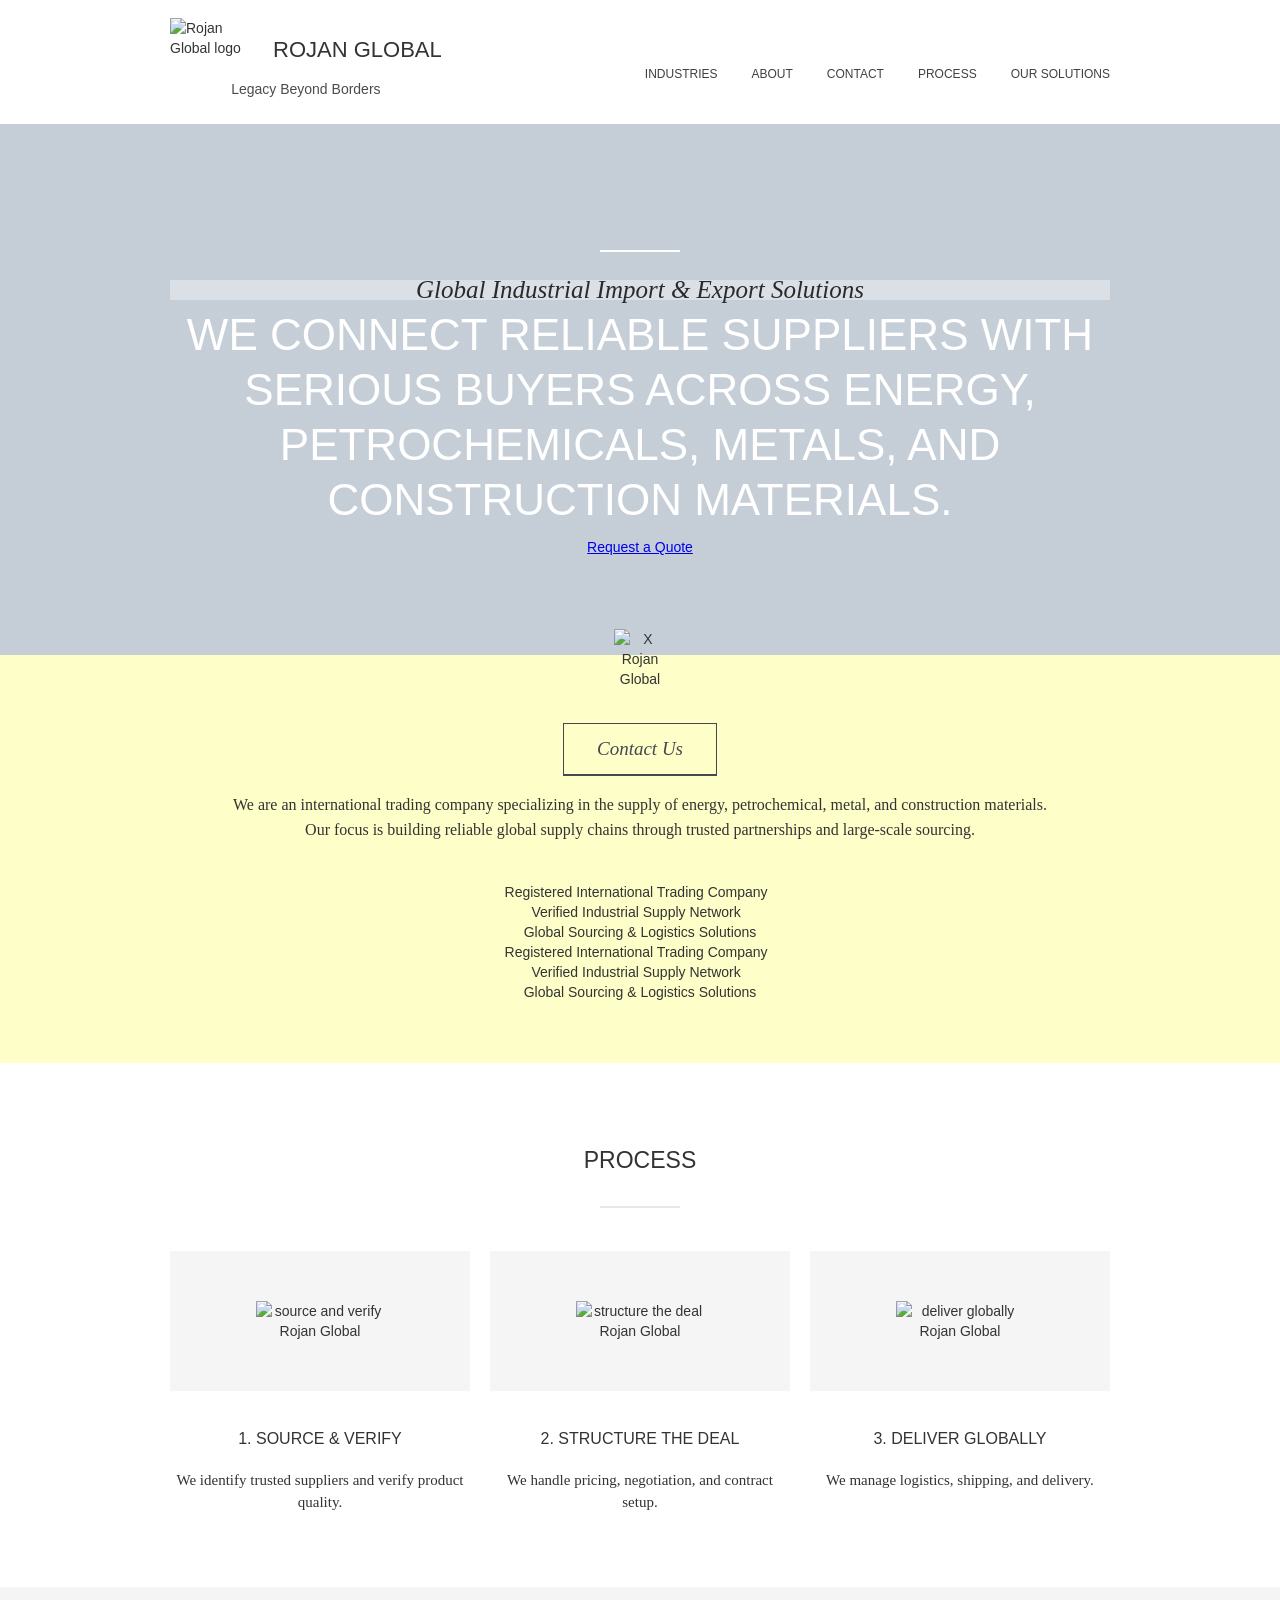
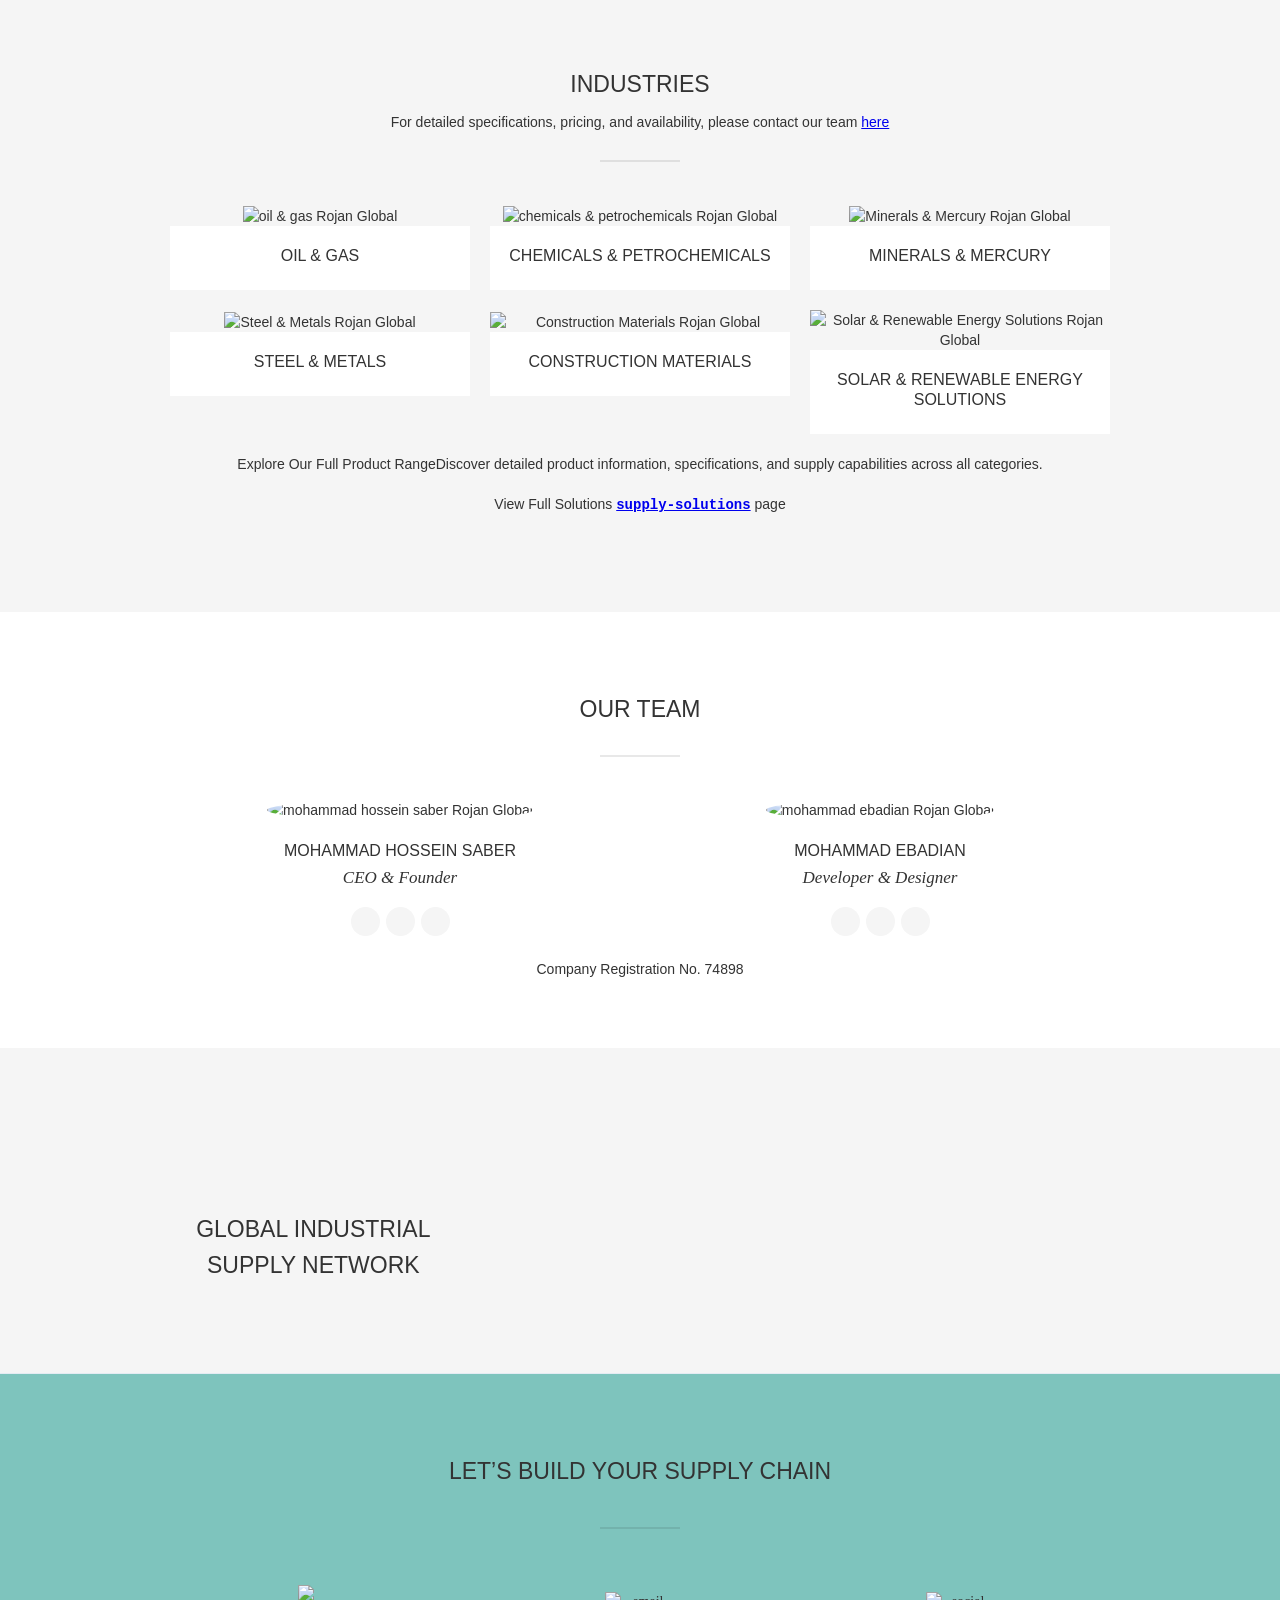
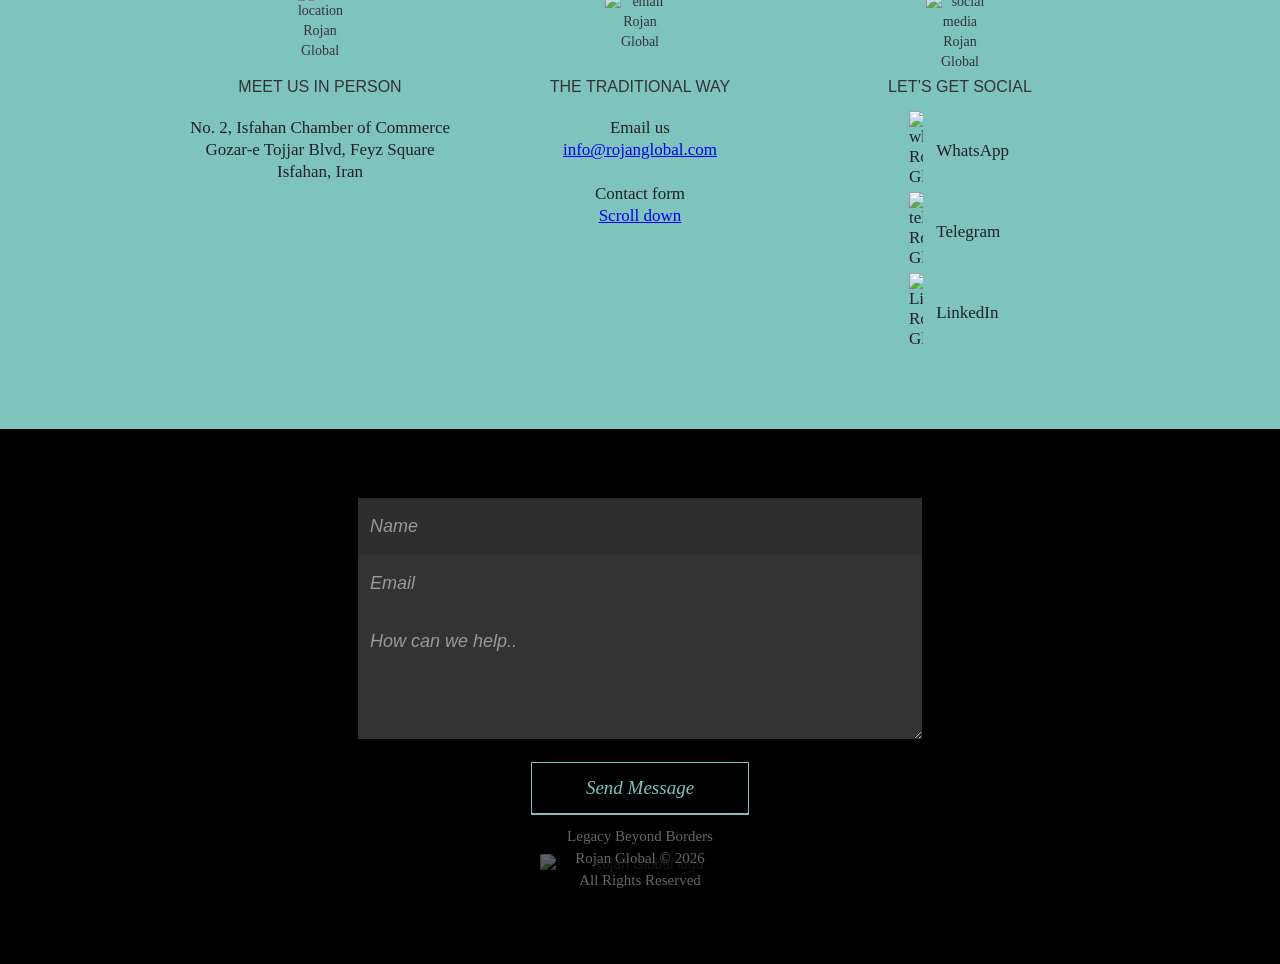
==== commit c2775bd4: "Add files via upload" ====
--- a/index.html
+++ b/index.html
@@ -411,15 +411,43 @@
     <footer id="footer" class="section footer">
         <div class="w-container">
             <div class="form-wrapper w-form">
-                <form name="email-form" data-name="Email Form" id="email-form" method="get"
-                    data-wf-page-id="69f21effd06e0aa51ddf2e15" data-wf-element-id="10e0b33f-b7bf-6f7e-7b31-afaeb14012c0"
-                    data-turnstile-sitekey="0x4AAAAAAAQTptj2So4dx43e"><input class="field darker w-input"
-                        maxlength="256" name="name" data-name="Name" placeholder="Name" type="text" id="field"
-                        required="" /><input class="field w-input" maxlength="256" name="email" data-name="Email"
-                        placeholder="Email" type="email" id="field" required="" /><textarea
-                        placeholder="How can we help.." maxlength="5000" required="" name="comments"
-                        data-name="Comments" id="field" class="field large w-input"></textarea><input type="submit"
-                        data-wait="Please wait..." class="button form w-button" value="Send Message" /></form>
+                <form action="https://formspree.io/f/xqeodojb" method="POST" id="email-form" name="email-form">
+
+
+                        <input
+                            class="field darker w-input"
+                            maxlength="256"
+                            name="name"
+                            placeholder="Name"
+                            type="text"
+                            required
+                        />
+                    
+                        <input
+                            class="field w-input"
+                            maxlength="256"
+                            name="email"
+                            placeholder="Email"
+                            type="email"
+                            required
+                        />
+                    
+                        <textarea
+                            class="field large w-input"
+                            maxlength="5000"
+                            name="message"
+                            placeholder="How can we help.."
+                            required
+                        ></textarea>
+                    
+                        <button
+                            type="submit"
+                            class="button form w-button">
+                            Send Message
+                        </button>
+                    
+                    </form>
+
                 <div class="success-message w-form-done">
                     <h1>Thank you!</h1>
                     <p>Your submission has been received!</p>
@@ -440,6 +468,7 @@
     <script src="./webflow.schunk.822d545db3bccac7.js" type="text/javascript"></script>
     <script src="./webflow.schunk.c7bca52aa6a5fe66.js" type="text/javascript"></script>
     <script src="./webflow-script.js" type="text/javascript"></script>
+    <script src="./webflow-script-1.js" type="text/javascript"></script>
 </body>
 
 </html>
